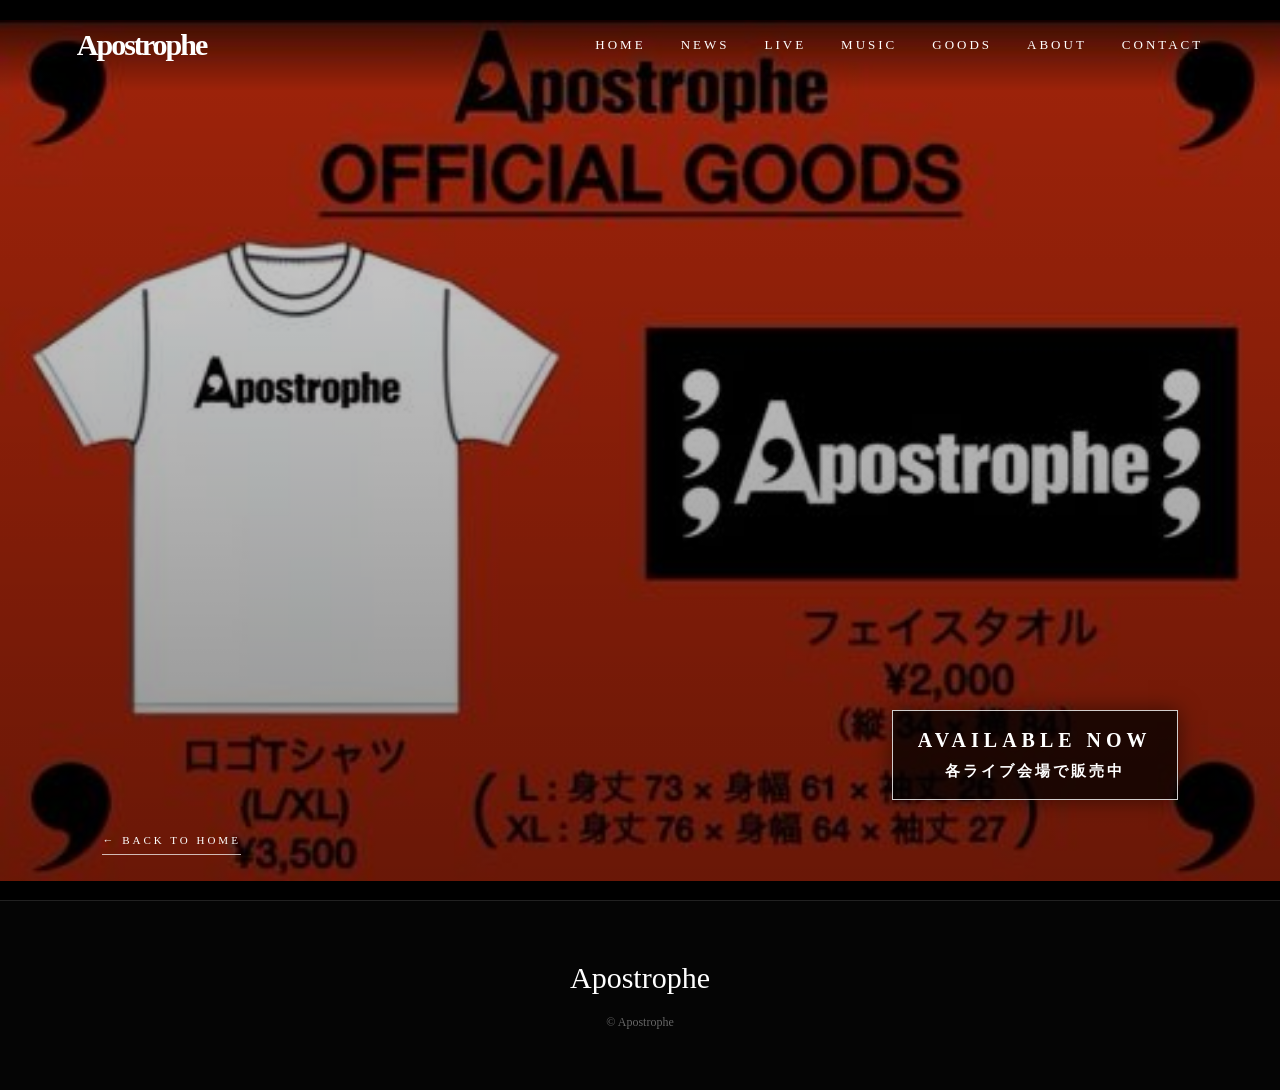
==== goods.html @ 0cac67a4 "サイト作成ver1" ====
<!DOCTYPE html>
<html lang="ja">

<head>

    <meta charset="UTF-8">

    <meta name="viewport"
        content="width=device-width, initial-scale=1.0">

    <title>GOODS | Apostrophe</title>

    <link rel="stylesheet" href="css/style.css">

</head>


<body class="goods-page-body">


    <header class="header">

        <div class="logo">

            <a href="index.html">
                Apostrophe
            </a>

        </div>


        <nav class="navigation">

            <a href="index.html#home">HOME</a>

            <a href="index.html#news">NEWS</a>

            <a href="index.html#live">LIVE</a>

            <a href="index.html#music">MUSIC</a>

            <a href="goods.html">GOODS</a>

            <a href="index.html#about">ABOUT</a>

            <a href="index.html#contact">CONTACT</a>

        </nav>


        <button class="menu-button">
            MENU
        </button>

    </header>


    <main>

        <section class="goods-hero">

            <div class="goods-overlay"></div>


            <div class="goods-message">

                <p class="goods-status">
                    AVAILABLE NOW
                </p>

                <p class="goods-sales">
                    各ライブ会場で販売中
                </p>

            </div>


            <a href="index.html"
               class="goods-back">

                ← BACK TO HOME

            </a>

        </section>

    </main>


    <footer>

        <div class="footer-logo">
            Apostrophe
        </div>

        <p>
            © Apostrophe
        </p>

    </footer>


</body>

</html>
---- css/style.css ----
/* ====================
   RESET
===================== */

* {
    margin: 0;
    padding: 0;
    box-sizing: border-box;
}


html {
    scroll-behavior: smooth;
}


body {
    background: #080808;
    color: #ffffff;
    font-family: "Times New Roman",
                 "Yu Mincho",
                 serif;
}


a {
    color: inherit;
    text-decoration: none;
}



/* ====================
   HEADER
===================== */

.header {

    position: fixed;

    top: 0;
    left: 0;

    width: 100%;

    height: 90px;

    display: flex;

    align-items: center;

    justify-content: space-between;

    padding: 0 6%;

    z-index: 100;

    background:
        linear-gradient(
            to bottom,
            rgba(0,0,0,0.8),
            transparent
        );

}


.logo {

    font-size: 30px;

    font-weight: bold;

    letter-spacing: -2px;

}


.navigation {

    display: flex;

    gap: 35px;

}


.navigation a {

    font-size: 13px;

    letter-spacing: 3px;

    transition: 0.3s;

}


.navigation a:hover {

    opacity: 0.5;

}


.menu-button {

    display: none;

    background: none;

    border: none;

    color: white;

    letter-spacing: 2px;

}



/* ====================
   HERO
===================== */

.hero {

    position: relative;

    height: 100vh;

    min-height: 700px;

    display: flex;

    align-items: center;

    justify-content: center;

    text-align: center;

    background-image:
        url("../images/hero.jpg");

    background-size: 90% auto;

    background-repeat: no-repeat;

    background-position: center;

    background-color: #080808;

}


.hero-overlay {

    position: absolute;

    inset: 0;

    background:
        linear-gradient(
            rgba(0,0,0,0.22),
            rgba(0,0,0,0.48)
        );

}


.hero-content {

    position: relative;

    z-index: 2;

}


.hero-subtitle {

    font-size: 18px;

    letter-spacing: 8px;

    font-weight: bold;

    margin-bottom: 40px;

    text-shadow:
        0 2px 10px rgba(0,0,0,0.8);

    transform: translateY(50px);

}


.hero h1 {

    font-size: clamp(70px, 12vw, 180px);

    font-weight: normal;

    letter-spacing: -7px;

    line-height: 1;

    text-shadow:
        0 0 20px rgba(255,255,255,0.4);

}


.hero-tagline {

    margin-top: 30px;

    font-size: 13px;

    letter-spacing: 7px;

}


.hero-button {

    display: inline-block;

    margin-top: 45px;

    padding: 15px 45px;

    border: 1px solid rgba(255,255,255,0.7);

    font-size: 12px;

    letter-spacing: 4px;

    transition: 0.4s;

}


.hero-button:hover {

    background: white;

    color: black;

}


.scroll {

    position: absolute;

    bottom: 35px;

    left: 50%;

    transform: translateX(-50%);

    font-size: 10px;

    letter-spacing: 5px;

}


.scroll span {

    display: block;

    margin-top: 10px;

    font-size: 20px;

}



/* ====================
   SECTION
===================== */

.section {

    padding: 130px 8%;

    background: #0b0b0b;

}


.dark-section {

    background: #050505;

}


.section-title {

    display: flex;

    align-items: center;

    gap: 25px;

    margin-bottom: 70px;

    border-bottom: 1px solid #333;

    padding-bottom: 20px;

}


.section-title span {

    font-size: 12px;

    color: #888;

    letter-spacing: 3px;

}


.section-title h2 {

    font-size: 30px;

    font-weight: normal;

    letter-spacing: 7px;

}



/* ====================
   NEWS
===================== */

.news-list {

    max-width: 1000px;

}


.news-item {

    display: grid;

    grid-template-columns: 150px 1fr;

    padding: 25px 0;

    border-bottom: 1px solid #292929;

}


.news-item time {

    color: #999;

    font-size: 13px;

}


.news-item p {

    font-size: 15px;

}



/* ====================
   MUSIC
===================== */

.coming-soon {

    min-height: 300px;

    display: flex;

    flex-direction: column;

    justify-content: center;

    align-items: center;

    border: 1px solid #333;

}


.coming-title {

    font-size: 50px;

    letter-spacing: 12px;

}


.coming-soon p:last-child {

    margin-top: 20px;

    color: #888;

    letter-spacing: 4px;

}



/* ====================
   GOODS
===================== */

.goods-content {

    display: flex;

    justify-content: space-between;

    align-items: center;

    max-width: 1000px;

}


.goods-title {

    font-size: 35px;

    letter-spacing: 5px;

    line-height: 1.5;

}


.goods-content p:not(.goods-title) {

    margin-top: 25px;

    color: #888;

}


.line-button {

    border-bottom: 1px solid white;

    padding-bottom: 10px;

    letter-spacing: 3px;

}



/* ====================
   LIVE
===================== */

.live-message {

    text-align: center;

    padding: 100px 0;

}


.live-message p {

    letter-spacing: 5px;

    color: #888;

}


.live-message h3 {

    margin-top: 25px;

    font-size: 50px;

    letter-spacing: 10px;

    font-weight: normal;

}



/* ====================
   ABOUT
===================== */

.about-text {

    max-width: 700px;

}


.about-text h3 {

    font-size: 60px;

    font-weight: normal;

}


.about-text p {

    margin-top: 30px;

    line-height: 2;

    color: #aaa;

}



/* ====================
   FOLLOW
===================== */

.official-social {

    margin-bottom: 80px;

}


.official-social > p,
.member-instagram > p {

    letter-spacing: 5px;

    margin-bottom: 25px;

    color: #999;

}


.social-button {

    display: inline-block;

    border: 1px solid #555;

    padding: 18px 50px;

    letter-spacing: 3px;

    transition: 0.3s;

}


.social-button:hover {

    background: white;

    color: black;

}


.members {

    display: grid;

    grid-template-columns:
        repeat(3, 1fr);

    gap: 20px;

}


.members a {

    padding: 40px 30px;

    border: 1px solid #333;

    font-size: 20px;

    transition: 0.3s;

}


.members a:hover {

    border-color: white;

}


.members span {

    display: block;

    margin-top: 15px;

    font-size: 12px;

    color: #888;

    letter-spacing: 2px;

}



/* ====================
   CONTACT
===================== */

.contact-content {

    display: flex;

    justify-content: space-between;

    max-width: 900px;

}


.contact-content p {

    color: #888;

    letter-spacing: 3px;

}


.contact-content a {

    border-bottom: 1px solid white;

    padding-bottom: 10px;

    letter-spacing: 3px;

}



/* ====================
   FOOTER
===================== */

footer {

    padding: 60px 8%;

    text-align: center;

    border-top: 1px solid #222;

    background: #050505;

}


.footer-logo {

    font-size: 30px;

    margin-bottom: 20px;

}


footer p {

    color: #666;

    font-size: 12px;

}



/* ====================
   MOBILE
===================== */

@media (max-width: 768px) {


    .header {

        height: 70px;

        padding: 0 6%;

    }


    .logo {

        font-size: 24px;

    }


    .navigation {

        display: none;

    }


    .menu-button {

        display: block;

    }


    .hero {

        min-height: 650px;

    }


    .hero h1 {

        font-size: 70px;

        letter-spacing: -4px;

    }


    .hero-subtitle {

        font-size: 9px;

        letter-spacing: 4px;

    }


    .hero-tagline {

        font-size: 9px;

        letter-spacing: 4px;

    }


    .section {

        padding: 90px 7%;

    }


    .section-title h2 {

        font-size: 23px;

    }


    .news-item {

        grid-template-columns: 1fr;

        gap: 10px;

    }


    .coming-title {

        font-size: 27px;

        letter-spacing: 6px;

    }


    .goods-content {

        display: block;

    }


    .line-button {

        display: inline-block;

        margin-top: 40px;

    }


    .live-message h3 {

        font-size: 30px;

    }


    .members {

        grid-template-columns: 1fr;

    }


    .contact-content {

        display: block;

    }


    .contact-content a {

        display: inline-block;

        margin-top: 30px;

    }

}


/* ====================
   GOODS HERO PAGE
===================== */

.goods-page-body {

    background: #000;

}


/* GOODS背景 */

.goods-hero {

    position: relative;

    width: 100%;

    min-height: 100vh;

    background-image:
        url("../images/goods.jpg");

    /* 画像全体を表示 */
    background-size: contain;

    background-repeat: no-repeat;

    background-position: center;

    background-color: #000;

    display: flex;

    align-items: flex-end;

    justify-content: flex-end;

    padding: 0 8% 100px;

}


/* 写真を少し暗くする */

.goods-overlay {

    position: absolute;

    inset: 0;

    background:
        linear-gradient(
            to bottom,
            rgba(0,0,0,0.15),
            rgba(0,0,0,0.45)
        );

}


/* 販売中メッセージ */

.goods-message {

    position: relative;

    z-index: 2;

    text-align: center;

    padding: 18px 25px;

    background: rgba(0, 0, 0, 0.75);

    border: 1px solid rgba(255, 255, 255, 0.8);

    box-shadow:
        0 0 20px rgba(0, 0, 0, 0.5);

}


.goods-status {

    font-size: 20px;

    font-weight: bold;

    letter-spacing: 5px;

}


.goods-sales {

    margin-top: 10px;

    font-size: 15px;

    font-weight: bold;

    letter-spacing: 3px;

}


/* HOMEへ戻る */

.goods-back {

    position: absolute;

    left: 8%;

    bottom: 45px;

    z-index: 2;

    font-size: 11px;

    letter-spacing: 3px;

    border-bottom: 1px solid rgba(255,255,255,0.7);

    padding-bottom: 8px;

}



/* ====================
   GOODS MOBILE
===================== */

@media (max-width: 768px) {

    .goods-hero {

        min-height: 100vh;

        padding: 0 7% 90px;

        background-size: contain;

        background-position: center center;

    }


    .goods-message {

        padding: 14px 18px;

    }


    .goods-status {

        font-size: 13px;

        letter-spacing: 3px;

    }


    .goods-sales {

        font-size: 12px;

        letter-spacing: 2px;

    }


    .goods-back {

        left: 7%;

        bottom: 35px;

        font-size: 9px;

    }

}
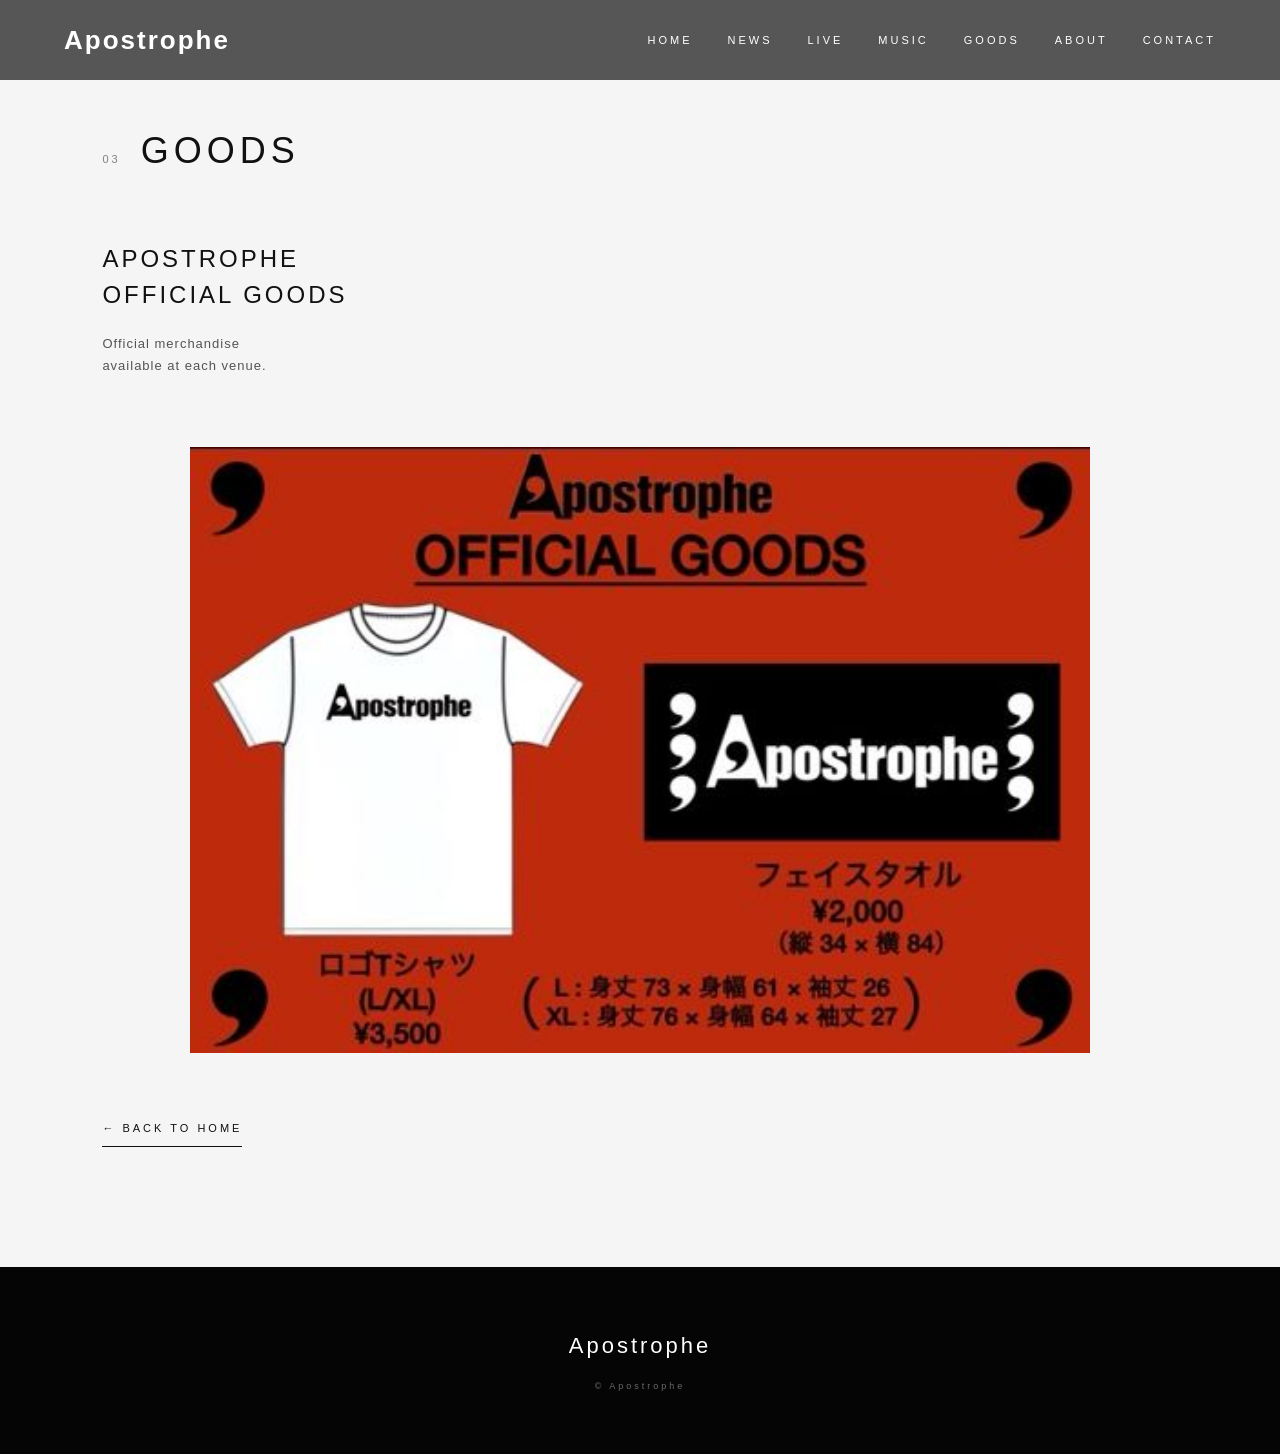
==== commit 70bd07c7: "スマホ要修正②" ====
--- a/goods.html
+++ b/goods.html
@@ -2,30 +2,28 @@
 <html lang="ja">
 
 <head>
-
     <meta charset="UTF-8">
 
-    <meta name="viewport"
-        content="width=device-width, initial-scale=1.0">
+    <meta name="viewport" content="width=device-width, initial-scale=1.0">
 
-    <title>GOODS | Apostrophe</title>
+    <title>Goods | Apostrophe Official Website</title>
+
+    <meta name="description" content="Apostrophe Official Goods">
 
     <link rel="stylesheet" href="css/style.css">
-
 </head>
 
 
-<body class="goods-page-body">
+<body>
 
+    <!-- ====================
+         HEADER
+    ===================== -->
 
     <header class="header">
 
         <div class="logo">
-
-            <a href="index.html">
-                Apostrophe
-            </a>
-
+            <a href="index.html">Apostrophe</a>
         </div>
 
 
@@ -48,44 +46,84 @@
         </nav>
 
 
-        <button class="menu-button">
+        <!-- スマホ用メニュー -->
+
+        <button class="menu-button" type="button">
             MENU
         </button>
 
     </header>
 
 
+
+    <!-- ====================
+         GOODS
+    ===================== -->
+
     <main>
 
-        <section class="goods-hero">
+        <section class="section goods-page">
 
-            <div class="goods-overlay"></div>
+            <div class="section-title">
 
+                <span>03</span>
 
-            <div class="goods-message">
-
-                <p class="goods-status">
-                    AVAILABLE NOW
-                </p>
-
-                <p class="goods-sales">
-                    各ライブ会場で販売中
-                </p>
+                <h1>GOODS</h1>
 
             </div>
 
 
-            <a href="index.html"
-               class="goods-back">
+            <div class="goods-content">
 
-                ← BACK TO HOME
+                <div>
 
-            </a>
+                    <p class="goods-title">
+                        APOSTROPHE<br>
+                        OFFICIAL GOODS
+                    </p>
+
+                    <p>
+                        Official merchandise<br>
+                        available at each venue.
+                    </p>
+
+                </div>
+
+            </div>
+
+
+            <!-- ====================
+                 GOODS IMAGE
+            ===================== -->
+
+            <div class="goods-image">
+
+                <img src="images/goods.jpg" alt="Apostrophe Official Goods">
+
+            </div>
+
+
+            <!-- ====================
+                 BACK
+            ===================== -->
+
+            <div class="goods-back">
+
+                <a href="index.html" class="line-button">
+                    ← BACK TO HOME
+                </a>
+
+            </div>
 
         </section>
 
     </main>
 
+
+
+    <!-- ====================
+         FOOTER
+    ===================== -->
 
     <footer>
 
@@ -100,6 +138,13 @@
     </footer>
 
 
+
+    <!-- ====================
+         JAVASCRIPT
+    ===================== -->
+
+    <script src="js/script.js"></script>
+
 </body>
 
 </html>
--- a/css/style.css
+++ b/css/style.css
@@ -1,6 +1,6 @@
 /* ====================
    RESET
-===================== */
+==================== */
 
 * {
     margin: 0;
@@ -17,9 +17,13 @@
 body {
     background: #080808;
     color: #ffffff;
-    font-family: "Times New Roman",
-                 "Yu Mincho",
-                 serif;
+
+    font-family:
+        Arial,
+        Helvetica,
+        sans-serif;
+
+    line-height: 1.7;
 }
 
 
@@ -29,551 +33,585 @@
 }
 
 
-
 /* ====================
    HEADER
-===================== */
+==================== */
 
 .header {
-
     position: fixed;
 
     top: 0;
     left: 0;
 
     width: 100%;
-
-    height: 90px;
+    height: 80px;
+
+    padding: 0 5%;
 
     display: flex;
-
     align-items: center;
-
     justify-content: space-between;
 
-    padding: 0 6%;
-
-    z-index: 100;
+    background: rgba(0, 0, 0, 0.65);
+
+    z-index: 1000;
+}
+
+
+/* LOGO */
+
+.logo {
+    font-size: 26px;
+
+    font-weight: bold;
+
+    letter-spacing: 2px;
+}
+
+
+.logo a {
+    display: block;
+}
+
+
+/* NAVIGATION */
+
+.navigation {
+    display: flex;
+
+    align-items: center;
+
+    gap: 35px;
+}
+
+
+.navigation a {
+    font-size: 11px;
+
+    letter-spacing: 3px;
+
+    transition: opacity 0.3s ease;
+}
+
+
+.navigation a:hover {
+    opacity: 0.5;
+}
+
+
+/* MENU BUTTON */
+
+.menu-button {
+    display: none;
+
+    background: none;
+
+    border: none;
+
+    color: white;
+
+    font-size: 12px;
+
+    letter-spacing: 3px;
+
+    cursor: pointer;
+}
+
+
+
+/* ====================
+   HERO
+==================== */
+
+.hero {
+
+    position: relative;
+
+    min-height: 100vh;
+
+    display: flex;
+
+    align-items: center;
+
+    justify-content: center;
+
+    text-align: center;
+
+    background-image: url("../images/hero.jpg");
+
+    background-size: 90% auto;
+
+    background-repeat: no-repeat;
+
+    background-position: center;
+
+    background-color: #080808;
+}
+
+
+/* HERO OVERLAY */
+
+.hero-overlay {
+
+    position: absolute;
+
+    inset: 0;
 
     background:
         linear-gradient(
-            to bottom,
-            rgba(0,0,0,0.8),
-            transparent
+            rgba(0, 0, 0, 0.22),
+            rgba(0, 0, 0, 0.48)
         );
-
-}
-
-
-.logo {
+}
+
+
+/* HERO CONTENT */
+
+.hero-content {
+
+    position: relative;
+
+    z-index: 2;
+
+    margin-top: 50px;
+}
+
+
+.hero-subtitle {
+
+    font-size: 18px;
+
+    font-weight: bold;
+
+    letter-spacing: 5px;
+
+    text-shadow:
+        0 2px 8px rgba(0, 0, 0, 0.8);
+
+    margin-bottom: 35px;
+}
+
+
+/* HERO BUTTON */
+
+.hero-button {
+
+    display: inline-block;
+
+    padding: 14px 38px;
+
+    border: 1px solid rgba(255, 255, 255, 0.8);
+
+    font-size: 11px;
+
+    letter-spacing: 4px;
+
+    transition:
+        background 0.3s ease,
+        color 0.3s ease;
+}
+
+
+.hero-button:hover {
+
+    background: white;
+
+    color: black;
+}
+
+
+/* SCROLL */
+
+.scroll {
+
+    position: absolute;
+
+    bottom: 30px;
+
+    left: 50%;
+
+    transform: translateX(-50%);
+
+    z-index: 2;
+
+    font-size: 9px;
+
+    letter-spacing: 4px;
+
+    opacity: 0.7;
+}
+
+
+.scroll span {
+
+    display: block;
+
+    margin-top: 5px;
+
+    font-size: 14px;
+}
+
+
+
+/* ====================
+   SECTION
+==================== */
+
+.section {
+
+    padding: 120px 8%;
+
+    background: #f5f5f5;
+
+    color: #111;
+}
+
+
+.dark-section {
+
+    background: #0d0d0d;
+
+    color: #ffffff;
+}
+
+
+
+/* ====================
+   SECTION TITLE
+==================== */
+
+.section-title {
+
+    display: flex;
+
+    align-items: baseline;
+
+    gap: 20px;
+
+    margin-bottom: 60px;
+}
+
+
+.section-title span {
+
+    font-size: 11px;
+
+    letter-spacing: 3px;
+
+    opacity: 0.5;
+}
+
+
+.section-title h2,
+.section-title h1 {
+
+    font-size: 36px;
+
+    font-weight: normal;
+
+    letter-spacing: 5px;
+}
+
+
+
+/* ====================
+   NEWS
+==================== */
+
+.news-list {
+
+    max-width: 900px;
+}
+
+
+.news-item {
+
+    display: flex;
+
+    gap: 40px;
+
+    padding: 25px 0;
+
+    border-bottom: 1px solid #ccc;
+}
+
+
+.dark-section .news-item {
+
+    border-color: #333;
+}
+
+
+.news-item time {
+
+    min-width: 100px;
+
+    font-size: 11px;
+
+    letter-spacing: 2px;
+
+    opacity: 0.6;
+}
+
+
+.news-item p {
+
+    font-size: 14px;
+
+    letter-spacing: 1px;
+}
+
+
+.news-item a {
+
+    transition: opacity 0.3s ease;
+}
+
+
+.news-item a:hover {
+
+    opacity: 0.5;
+}
+
+
+
+/* ====================
+   MUSIC
+==================== */
+
+.coming-soon {
+
+    text-align: center;
+
+    padding: 80px 0;
+}
+
+
+.coming-title {
+
+    font-size: 28px;
+
+    letter-spacing: 6px;
+
+    margin-bottom: 15px;
+}
+
+
+.coming-soon p:last-child {
+
+    font-size: 11px;
+
+    letter-spacing: 3px;
+
+    opacity: 0.5;
+}
+
+
+
+/* ====================
+   GOODS
+==================== */
+
+.goods-content {
+
+    max-width: 900px;
+
+    display: flex;
+
+    align-items: center;
+
+    justify-content: space-between;
+
+    gap: 40px;
+}
+
+
+.goods-title {
+
+    font-size: 24px;
+
+    letter-spacing: 3px;
+
+    line-height: 1.5;
+
+    margin-bottom: 20px;
+}
+
+
+.goods-content p:not(.goods-title) {
+
+    font-size: 13px;
+
+    letter-spacing: 1px;
+
+    opacity: 0.7;
+}
+
+
+/* GOODS IMAGE */
+
+.goods-image {
+
+    max-width: 900px;
+
+    margin: 70px auto 0;
+}
+
+
+.goods-image img {
+
+    display: block;
+
+    width: 100%;
+
+    height: auto;
+}
+
+
+/* BACK BUTTON */
+
+.goods-back {
+
+    margin-top: 60px;
+}
+
+
+
+/* ====================
+   LINE BUTTON
+==================== */
+
+.line-button {
+
+    display: inline-block;
+
+    padding-bottom: 8px;
+
+    border-bottom: 1px solid currentColor;
+
+    font-size: 11px;
+
+    letter-spacing: 3px;
+
+    transition: opacity 0.3s ease;
+}
+
+
+.line-button:hover {
+
+    opacity: 0.5;
+}
+
+
+
+/* ====================
+   LIVE
+==================== */
+
+.live-message {
+
+    text-align: center;
+
+    padding: 80px 0;
+}
+
+
+.live-message p {
+
+    font-size: 11px;
+
+    letter-spacing: 4px;
+
+    opacity: 0.5;
+
+    margin-bottom: 20px;
+}
+
+
+.live-message h3 {
 
     font-size: 30px;
 
-    font-weight: bold;
-
-    letter-spacing: -2px;
-
-}
-
-
-.navigation {
-
-    display: flex;
-
-    gap: 35px;
-
-}
-
-
-.navigation a {
-
-    font-size: 13px;
+    font-weight: normal;
+
+    letter-spacing: 6px;
+}
+
+
+
+/* ====================
+   ABOUT
+==================== */
+
+.about-text {
+
+    max-width: 800px;
+}
+
+
+.about-text h3 {
+
+    font-size: 30px;
+
+    font-weight: normal;
 
     letter-spacing: 3px;
 
-    transition: 0.3s;
-
-}
-
-
-.navigation a:hover {
-
-    opacity: 0.5;
-
-}
-
-
-.menu-button {
-
-    display: none;
-
-    background: none;
-
-    border: none;
-
-    color: white;
-
-    letter-spacing: 2px;
-
-}
-
-
-
-/* ====================
-   HERO
-===================== */
-
-.hero {
-
-    position: relative;
-
-    height: 100vh;
-
-    min-height: 700px;
-
-    display: flex;
-
-    align-items: center;
-
-    justify-content: center;
-
-    text-align: center;
-
-    background-image:
-        url("../images/hero.jpg");
-
-    background-size: 90% auto;
-
-    background-repeat: no-repeat;
-
-    background-position: center;
-
-    background-color: #080808;
-
-}
-
-
-.hero-overlay {
-
-    position: absolute;
-
-    inset: 0;
-
-    background:
-        linear-gradient(
-            rgba(0,0,0,0.22),
-            rgba(0,0,0,0.48)
-        );
-
-}
-
-
-.hero-content {
-
-    position: relative;
-
-    z-index: 2;
-
-}
-
-
-.hero-subtitle {
-
-    font-size: 18px;
-
-    letter-spacing: 8px;
-
-    font-weight: bold;
-
-    margin-bottom: 40px;
-
-    text-shadow:
-        0 2px 10px rgba(0,0,0,0.8);
-
-    transform: translateY(50px);
-
-}
-
-
-.hero h1 {
-
-    font-size: clamp(70px, 12vw, 180px);
-
-    font-weight: normal;
-
-    letter-spacing: -7px;
-
-    line-height: 1;
-
-    text-shadow:
-        0 0 20px rgba(255,255,255,0.4);
-
-}
-
-
-.hero-tagline {
-
-    margin-top: 30px;
-
-    font-size: 13px;
-
-    letter-spacing: 7px;
-
-}
-
-
-.hero-button {
-
-    display: inline-block;
-
-    margin-top: 45px;
-
-    padding: 15px 45px;
-
-    border: 1px solid rgba(255,255,255,0.7);
-
-    font-size: 12px;
-
-    letter-spacing: 4px;
-
-    transition: 0.4s;
-
-}
-
-
-.hero-button:hover {
-
-    background: white;
-
-    color: black;
-
-}
-
-
-.scroll {
-
-    position: absolute;
-
-    bottom: 35px;
-
-    left: 50%;
-
-    transform: translateX(-50%);
-
-    font-size: 10px;
-
-    letter-spacing: 5px;
-
-}
-
-
-.scroll span {
-
-    display: block;
-
-    margin-top: 10px;
-
-    font-size: 20px;
-
-}
-
-
-
-/* ====================
-   SECTION
-===================== */
-
-.section {
-
-    padding: 130px 8%;
-
-    background: #0b0b0b;
-
-}
-
-
-.dark-section {
-
-    background: #050505;
-
-}
-
-
-.section-title {
-
-    display: flex;
-
-    align-items: center;
-
-    gap: 25px;
+    margin-bottom: 30px;
+}
+
+
+.about-text p {
+
+    font-size: 14px;
+
+    letter-spacing: 1px;
+
+    line-height: 2.2;
+}
+
+
+
+/* ====================
+   FOLLOW
+==================== */
+
+.official-social {
 
     margin-bottom: 70px;
-
-    border-bottom: 1px solid #333;
-
-    padding-bottom: 20px;
-
-}
-
-
-.section-title span {
-
-    font-size: 12px;
-
-    color: #888;
-
-    letter-spacing: 3px;
-
-}
-
-
-.section-title h2 {
-
-    font-size: 30px;
-
-    font-weight: normal;
-
-    letter-spacing: 7px;
-
-}
-
-
-
-/* ====================
-   NEWS
-===================== */
-
-.news-list {
-
-    max-width: 1000px;
-
-}
-
-
-.news-item {
-
-    display: grid;
-
-    grid-template-columns: 150px 1fr;
-
-    padding: 25px 0;
-
-    border-bottom: 1px solid #292929;
-
-}
-
-
-.news-item time {
-
-    color: #999;
-
-    font-size: 13px;
-
-}
-
-
-.news-item p {
-
-    font-size: 15px;
-
-}
-
-
-
-/* ====================
-   MUSIC
-===================== */
-
-.coming-soon {
-
-    min-height: 300px;
-
-    display: flex;
-
-    flex-direction: column;
-
-    justify-content: center;
-
-    align-items: center;
-
-    border: 1px solid #333;
-
-}
-
-
-.coming-title {
-
-    font-size: 50px;
-
-    letter-spacing: 12px;
-
-}
-
-
-.coming-soon p:last-child {
-
-    margin-top: 20px;
-
-    color: #888;
-
-    letter-spacing: 4px;
-
-}
-
-
-
-/* ====================
-   GOODS
-===================== */
-
-.goods-content {
-
-    display: flex;
-
-    justify-content: space-between;
-
-    align-items: center;
-
-    max-width: 1000px;
-
-}
-
-
-.goods-title {
-
-    font-size: 35px;
-
-    letter-spacing: 5px;
-
-    line-height: 1.5;
-
-}
-
-
-.goods-content p:not(.goods-title) {
-
-    margin-top: 25px;
-
-    color: #888;
-
-}
-
-
-.line-button {
-
-    border-bottom: 1px solid white;
-
-    padding-bottom: 10px;
-
-    letter-spacing: 3px;
-
-}
-
-
-
-/* ====================
-   LIVE
-===================== */
-
-.live-message {
-
-    text-align: center;
-
-    padding: 100px 0;
-
-}
-
-
-.live-message p {
-
-    letter-spacing: 5px;
-
-    color: #888;
-
-}
-
-
-.live-message h3 {
-
-    margin-top: 25px;
-
-    font-size: 50px;
-
-    letter-spacing: 10px;
-
-    font-weight: normal;
-
-}
-
-
-
-/* ====================
-   ABOUT
-===================== */
-
-.about-text {
-
-    max-width: 700px;
-
-}
-
-
-.about-text h3 {
-
-    font-size: 60px;
-
-    font-weight: normal;
-
-}
-
-
-.about-text p {
-
-    margin-top: 30px;
-
-    line-height: 2;
-
-    color: #aaa;
-
-}
-
-
-
-/* ====================
-   FOLLOW
-===================== */
-
-.official-social {
-
-    margin-bottom: 80px;
-
 }
 
 
 .official-social > p,
 .member-instagram > p {
 
-    letter-spacing: 5px;
+    font-size: 11px;
+
+    letter-spacing: 4px;
+
+    opacity: 0.5;
 
     margin-bottom: 25px;
-
-    color: #999;
-
-}
-
+}
+
+
+/* SOCIAL BUTTON */
 
 .social-button {
 
     display: inline-block;
 
+    padding: 15px 30px;
+
     border: 1px solid #555;
 
-    padding: 18px 50px;
+    font-size: 11px;
 
     letter-spacing: 3px;
 
-    transition: 0.3s;
-
+    transition:
+        background 0.3s ease,
+        color 0.3s ease;
 }
 
 
@@ -582,465 +620,497 @@
     background: white;
 
     color: black;
-
-}
-
+}
+
+
+
+/* ====================
+   MEMBERS
+==================== */
 
 .members {
 
-    display: grid;
-
-    grid-template-columns:
-        repeat(3, 1fr);
+    display: flex;
+
+    flex-direction: column;
 
     gap: 20px;
 
+    max-width: 600px;
 }
 
 
 .members a {
 
-    padding: 40px 30px;
-
-    border: 1px solid #333;
-
-    font-size: 20px;
-
-    transition: 0.3s;
-
+    display: flex;
+
+    justify-content: space-between;
+
+    align-items: center;
+
+    padding: 18px 0;
+
+    border-bottom: 1px solid #333;
+
+    font-size: 11px;
+
+    letter-spacing: 2px;
+
+    transition: opacity 0.3s ease;
 }
 
 
 .members a:hover {
 
-    border-color: white;
-
+    opacity: 0.5;
 }
 
 
 .members span {
 
-    display: block;
-
-    margin-top: 15px;
-
-    font-size: 12px;
-
-    color: #888;
+    font-size: 10px;
 
     letter-spacing: 2px;
 
+    opacity: 0.5;
 }
 
 
 
 /* ====================
    CONTACT
-===================== */
-
-.contact-content {
-
-    display: flex;
-
-    justify-content: space-between;
-
-    max-width: 900px;
-
-}
-
+==================== */
 
 .contact-content p {
 
-    color: #888;
+    font-size: 11px;
+
+    letter-spacing: 4px;
+
+    opacity: 0.5;
+
+    margin-bottom: 25px;
+}
+
+
+.contact-content a {
+
+    font-size: 14px;
 
     letter-spacing: 3px;
 
-}
-
-
-.contact-content a {
-
-    border-bottom: 1px solid white;
-
-    padding-bottom: 10px;
+    border-bottom: 1px solid currentColor;
+
+    padding-bottom: 8px;
+}
+
+
+
+/* ====================
+   FOOTER
+==================== */
+
+footer {
+
+    padding: 60px 8%;
+
+    background: #050505;
+
+    color: white;
+
+    text-align: center;
+}
+
+
+.footer-logo {
+
+    font-size: 22px;
 
     letter-spacing: 3px;
 
-}
-
-
-
-/* ====================
-   FOOTER
-===================== */
-
-footer {
-
-    padding: 60px 8%;
-
-    text-align: center;
-
-    border-top: 1px solid #222;
-
-    background: #050505;
-
-}
-
-
-.footer-logo {
-
-    font-size: 30px;
-
-    margin-bottom: 20px;
-
+    margin-bottom: 15px;
 }
 
 
 footer p {
 
-    color: #666;
-
-    font-size: 12px;
-
-}
-
-
-
-/* ====================
+    font-size: 9px;
+
+    letter-spacing: 3px;
+
+    opacity: 0.4;
+}
+
+
+
+/* ==================================================
    MOBILE
-===================== */
+================================================== */
 
 @media (max-width: 768px) {
 
 
+    /* ====================
+       HEADER
+    ==================== */
+
     .header {
 
+        display: flex;
+
+        justify-content: flex-end;
+
         height: 70px;
 
         padding: 0 6%;
-
-    }
-
+    }
+
+
+    /* スマホではロゴを消す */
 
     .logo {
 
-        font-size: 24px;
-
-    }
-
+        display: none;
+    }
+
+
+    /* 通常のナビゲーションを非表示 */
 
     .navigation {
 
         display: none;
-
-    }
-
+    }
+
+
+    /* MENUを表示 */
 
     .menu-button {
 
         display: block;
 
-    }
-
+        background: none;
+
+        border: none;
+
+        color: white;
+
+        font-size: 12px;
+
+        letter-spacing: 3px;
+
+        cursor: pointer;
+    }
+
+
+
+    /* ====================
+       MOBILE MENU OPEN
+    ==================== */
+
+    .navigation.menu-open {
+
+        display: flex !important;
+
+        position: fixed;
+
+        top: 70px;
+
+        left: 0;
+
+        width: 100%;
+
+        flex-direction: column;
+
+        align-items: center;
+
+        gap: 0;
+
+        padding: 20px 0;
+
+        background: rgba(0, 0, 0, 0.96);
+
+        border-top: 1px solid #333;
+
+        z-index: 999;
+    }
+
+
+    .navigation.menu-open a {
+
+        display: block;
+
+        width: 100%;
+
+        padding: 18px 0;
+
+        text-align: center;
+
+        font-size: 12px;
+
+        letter-spacing: 4px;
+    }
+
+
+
+    /* ====================
+       HERO
+    ==================== */
 
     .hero {
 
         min-height: 650px;
 
-    }
-
-
-    .hero h1 {
-
-        font-size: 70px;
-
-        letter-spacing: -4px;
-
+        background-size: 105% auto;
+
+        background-position: center;
+    }
+
+
+    /* ====================
+       HERO CONTENT
+    ==================== */
+
+    .hero-content {
+
+        margin-top: 50px;
     }
 
 
     .hero-subtitle {
 
-        font-size: 9px;
+        font-size: 14px;
+
+        letter-spacing: 3px;
+
+        padding: 0 20px;
+    }
+
+
+    /* スマホではEXPLOREを消す */
+
+    .hero-button {
+
+        display: none;
+    }
+
+
+
+    /* ====================
+       SCROLL
+    ==================== */
+
+    .scroll {
+
+        bottom: 25px;
+
+        font-size: 8px;
+
+        letter-spacing: 3px;
+    }
+
+
+
+    /* ====================
+       SECTION
+    ==================== */
+
+    .section {
+
+        padding: 80px 6%;
+    }
+
+
+
+    /* ====================
+       SECTION TITLE
+    ==================== */
+
+    .section-title {
+
+        gap: 15px;
+
+        margin-bottom: 40px;
+    }
+
+
+    .section-title h2,
+    .section-title h1 {
+
+        font-size: 28px;
 
         letter-spacing: 4px;
-
-    }
-
-
-    .hero-tagline {
-
-        font-size: 9px;
+    }
+
+
+
+    /* ====================
+       NEWS
+    ==================== */
+
+    .news-item {
+
+        display: block;
+
+        padding: 20px 0;
+    }
+
+
+    .news-item time {
+
+        display: block;
+
+        margin-bottom: 8px;
+
+        font-size: 10px;
+    }
+
+
+    .news-item p {
+
+        font-size: 13px;
+    }
+
+
+
+    /* ====================
+       MUSIC
+    ==================== */
+
+    .coming-soon {
+
+        padding: 60px 0;
+    }
+
+
+    .coming-title {
+
+        font-size: 22px;
 
         letter-spacing: 4px;
-
-    }
-
-
-    .section {
-
-        padding: 90px 7%;
-
-    }
-
-
-    .section-title h2 {
-
-        font-size: 23px;
-
-    }
-
-
-    .news-item {
-
-        grid-template-columns: 1fr;
+    }
+
+
+
+    /* ====================
+       GOODS
+    ==================== */
+
+    .goods-content {
+
+        display: block;
+    }
+
+
+    .goods-title {
+
+        font-size: 20px;
+
+        letter-spacing: 2px;
+    }
+
+
+    .goods-image {
+
+        margin-top: 50px;
+    }
+
+
+
+    /* ====================
+       LIVE
+    ==================== */
+
+    .live-message {
+
+        padding: 60px 0;
+    }
+
+
+    .live-message h3 {
+
+        font-size: 22px;
+
+        letter-spacing: 4px;
+    }
+
+
+
+    /* ====================
+       ABOUT
+    ==================== */
+
+    .about-text h3 {
+
+        font-size: 25px;
+    }
+
+
+    .about-text p {
+
+        font-size: 13px;
+
+        line-height: 2;
+    }
+
+
+
+    /* ====================
+       FOLLOW
+    ==================== */
+
+    .official-social {
+
+        margin-bottom: 50px;
+    }
+
+
+    .members {
 
         gap: 10px;
-
-    }
-
-
-    .coming-title {
-
-        font-size: 27px;
-
-        letter-spacing: 6px;
-
-    }
-
-
-    .goods-content {
-
-        display: block;
-
-    }
-
-
-    .line-button {
-
-        display: inline-block;
-
-        margin-top: 40px;
-
-    }
-
-
-    .live-message h3 {
-
-        font-size: 30px;
-
-    }
-
-
-    .members {
-
-        grid-template-columns: 1fr;
-
-    }
-
-
-    .contact-content {
-
-        display: block;
-
-    }
-
+    }
+
+
+    .members a {
+
+        display: flex;
+
+        flex-direction: column;
+
+        align-items: flex-start;
+
+        gap: 5px;
+
+        padding: 18px 0;
+
+        font-size: 10px;
+    }
+
+
+
+    /* ====================
+       CONTACT
+    ==================== */
 
     .contact-content a {
 
-        display: inline-block;
-
-        margin-top: 30px;
-
-    }
-
-}
-
-
-/* ====================
-   GOODS HERO PAGE
-===================== */
-
-.goods-page-body {
-
-    background: #000;
-
-}
-
-
-/* GOODS背景 */
-
-.goods-hero {
-
-    position: relative;
-
-    width: 100%;
-
-    min-height: 100vh;
-
-    background-image:
-        url("../images/goods.jpg");
-
-    /* 画像全体を表示 */
-    background-size: contain;
-
-    background-repeat: no-repeat;
-
-    background-position: center;
-
-    background-color: #000;
-
-    display: flex;
-
-    align-items: flex-end;
-
-    justify-content: flex-end;
-
-    padding: 0 8% 100px;
-
-}
-
-
-/* 写真を少し暗くする */
-
-.goods-overlay {
-
-    position: absolute;
-
-    inset: 0;
-
-    background:
-        linear-gradient(
-            to bottom,
-            rgba(0,0,0,0.15),
-            rgba(0,0,0,0.45)
-        );
-
-}
-
-
-/* 販売中メッセージ */
-
-.goods-message {
-
-    position: relative;
-
-    z-index: 2;
-
-    text-align: center;
-
-    padding: 18px 25px;
-
-    background: rgba(0, 0, 0, 0.75);
-
-    border: 1px solid rgba(255, 255, 255, 0.8);
-
-    box-shadow:
-        0 0 20px rgba(0, 0, 0, 0.5);
-
-}
-
-
-.goods-status {
-
-    font-size: 20px;
-
-    font-weight: bold;
-
-    letter-spacing: 5px;
-
-}
-
-
-.goods-sales {
-
-    margin-top: 10px;
-
-    font-size: 15px;
-
-    font-weight: bold;
-
-    letter-spacing: 3px;
-
-}
-
-
-/* HOMEへ戻る */
-
-.goods-back {
-
-    position: absolute;
-
-    left: 8%;
-
-    bottom: 45px;
-
-    z-index: 2;
-
-    font-size: 11px;
-
-    letter-spacing: 3px;
-
-    border-bottom: 1px solid rgba(255,255,255,0.7);
-
-    padding-bottom: 8px;
-
-}
-
-
-
-/* ====================
-   GOODS MOBILE
-===================== */
-
-@media (max-width: 768px) {
-
-    .goods-hero {
-
-        min-height: 100vh;
-
-        padding: 0 7% 90px;
-
-        background-size: contain;
-
-        background-position: center center;
-
-    }
-
-
-    .goods-message {
-
-        padding: 14px 18px;
-
-    }
-
-
-    .goods-status {
-
-        font-size: 13px;
-
-        letter-spacing: 3px;
-
-    }
-
-
-    .goods-sales {
-
         font-size: 12px;
-
-        letter-spacing: 2px;
-
-    }
-
-
-    .goods-back {
-
-        left: 7%;
-
-        bottom: 35px;
-
-        font-size: 9px;
-
+    }
+
+
+
+    /* ====================
+       FOOTER
+    ==================== */
+
+    footer {
+
+        padding: 45px 6%;
+    }
+
+
+    .footer-logo {
+
+        font-size: 20px;
     }
 
 }
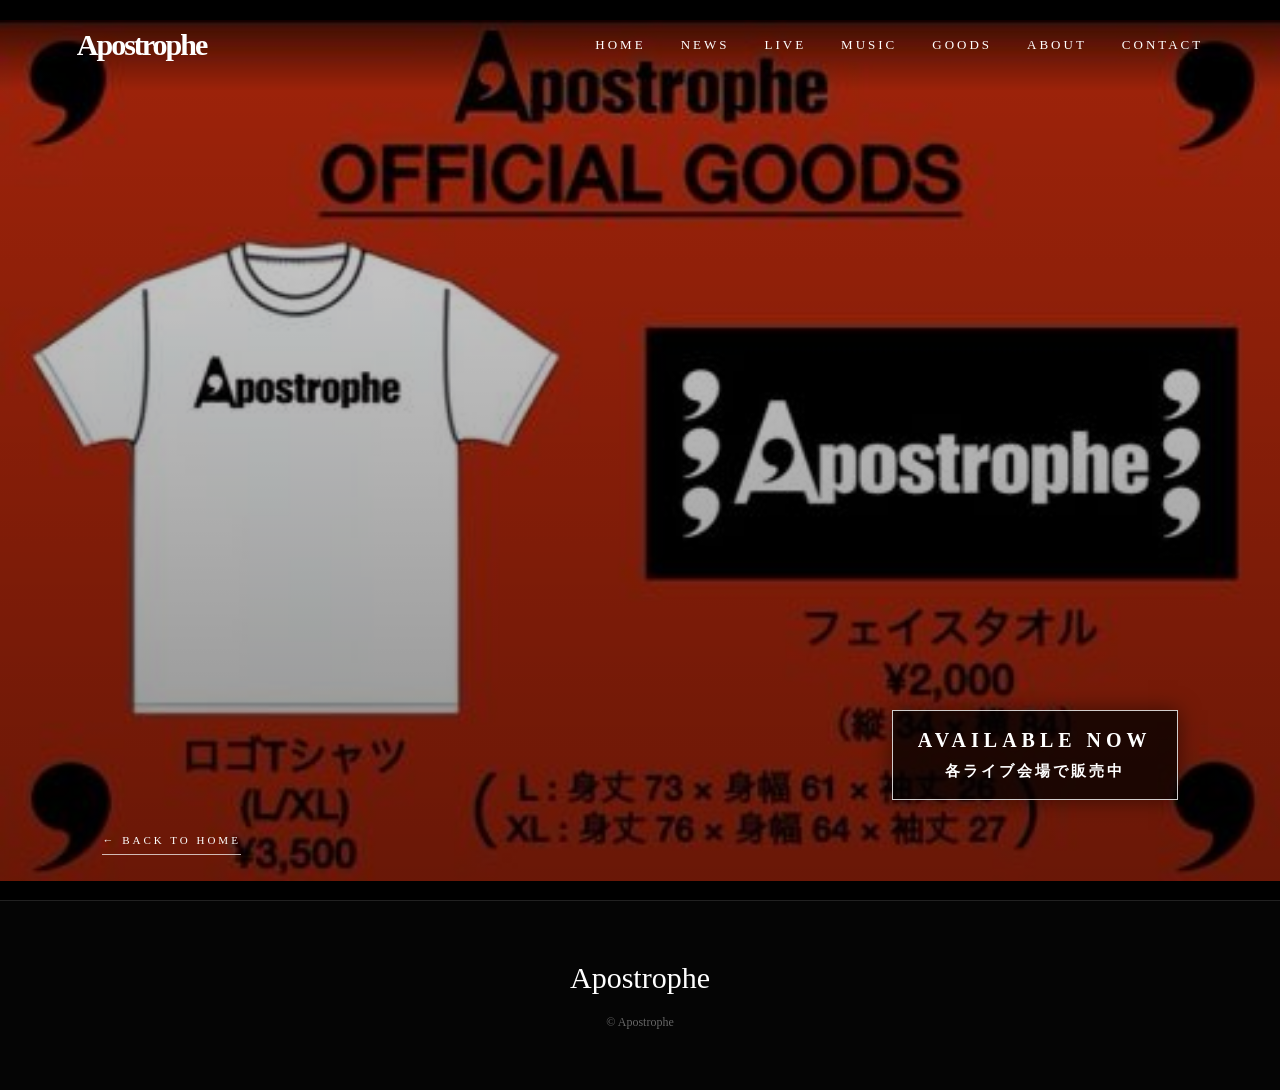
==== commit 4f161f9d: "スマホ修正①に戻し" ====
--- a/goods.html
+++ b/goods.html
@@ -1,150 +1,105 @@
-<!DOCTYPE html>
-<html lang="ja">
-
-<head>
-    <meta charset="UTF-8">
-
-    <meta name="viewport" content="width=device-width, initial-scale=1.0">
-
-    <title>Goods | Apostrophe Official Website</title>
-
-    <meta name="description" content="Apostrophe Official Goods">
-
-    <link rel="stylesheet" href="css/style.css">
-</head>
-
-
-<body>
-
-    <!-- ====================
-         HEADER
-    ===================== -->
-
-    <header class="header">
-
-        <div class="logo">
-            <a href="index.html">Apostrophe</a>
-        </div>
-
-
-        <nav class="navigation">
-
-            <a href="index.html#home">HOME</a>
-
-            <a href="index.html#news">NEWS</a>
-
-            <a href="index.html#live">LIVE</a>
-
-            <a href="index.html#music">MUSIC</a>
-
-            <a href="goods.html">GOODS</a>
-
-            <a href="index.html#about">ABOUT</a>
-
-            <a href="index.html#contact">CONTACT</a>
-
-        </nav>
-
-
-        <!-- スマホ用メニュー -->
-
-        <button class="menu-button" type="button">
-            MENU
-        </button>
-
-    </header>
-
-
-
-    <!-- ====================
-         GOODS
-    ===================== -->
-
-    <main>
-
-        <section class="section goods-page">
-
-            <div class="section-title">
-
-                <span>03</span>
-
-                <h1>GOODS</h1>
-
-            </div>
-
-
-            <div class="goods-content">
-
-                <div>
-
-                    <p class="goods-title">
-                        APOSTROPHE<br>
-                        OFFICIAL GOODS
-                    </p>
-
-                    <p>
-                        Official merchandise<br>
-                        available at each venue.
-                    </p>
-
-                </div>
-
-            </div>
-
-
-            <!-- ====================
-                 GOODS IMAGE
-            ===================== -->
-
-            <div class="goods-image">
-
-                <img src="images/goods.jpg" alt="Apostrophe Official Goods">
-
-            </div>
-
-
-            <!-- ====================
-                 BACK
-            ===================== -->
-
-            <div class="goods-back">
-
-                <a href="index.html" class="line-button">
-                    ← BACK TO HOME
-                </a>
-
-            </div>
-
-        </section>
-
-    </main>
-
-
-
-    <!-- ====================
-         FOOTER
-    ===================== -->
-
-    <footer>
-
-        <div class="footer-logo">
-            Apostrophe
-        </div>
-
-        <p>
-            © Apostrophe
-        </p>
-
-    </footer>
-
-
-
-    <!-- ====================
-         JAVASCRIPT
-    ===================== -->
-
-    <script src="js/script.js"></script>
-
-</body>
-
+<!DOCTYPE html>
+<html lang="ja">
+
+<head>
+
+    <meta charset="UTF-8">
+
+    <meta name="viewport"
+        content="width=device-width, initial-scale=1.0">
+
+    <title>GOODS | Apostrophe</title>
+
+    <link rel="stylesheet" href="css/style.css">
+
+</head>
+
+
+<body class="goods-page-body">
+
+
+    <header class="header">
+
+        <div class="logo">
+
+            <a href="index.html">
+                Apostrophe
+            </a>
+
+        </div>
+
+
+        <nav class="navigation">
+
+            <a href="index.html#home">HOME</a>
+
+            <a href="index.html#news">NEWS</a>
+
+            <a href="index.html#live">LIVE</a>
+
+            <a href="index.html#music">MUSIC</a>
+
+            <a href="goods.html">GOODS</a>
+
+            <a href="index.html#about">ABOUT</a>
+
+            <a href="index.html#contact">CONTACT</a>
+
+        </nav>
+
+
+        <button class="menu-button">
+            MENU
+        </button>
+
+    </header>
+
+
+    <main>
+
+        <section class="goods-hero">
+
+            <div class="goods-overlay"></div>
+
+
+            <div class="goods-message">
+
+                <p class="goods-status">
+                    AVAILABLE NOW
+                </p>
+
+                <p class="goods-sales">
+                    各ライブ会場で販売中
+                </p>
+
+            </div>
+
+
+            <a href="index.html"
+               class="goods-back">
+
+                ← BACK TO HOME
+
+            </a>
+
+        </section>
+
+    </main>
+
+
+    <footer>
+
+        <div class="footer-logo">
+            Apostrophe
+        </div>
+
+        <p>
+            © Apostrophe
+        </p>
+
+    </footer>
+
+
+</body>
+
 </html>
--- a/css/style.css
+++ b/css/style.css
@@ -1,1116 +1,1090 @@
-/* ====================
-   RESET
-==================== */
-
-* {
-    margin: 0;
-    padding: 0;
-    box-sizing: border-box;
-}
-
-
-html {
-    scroll-behavior: smooth;
-}
-
-
-body {
-    background: #080808;
-    color: #ffffff;
-
-    font-family:
-        Arial,
-        Helvetica,
-        sans-serif;
-
-    line-height: 1.7;
-}
-
-
-a {
-    color: inherit;
-    text-decoration: none;
-}
-
-
-/* ====================
-   HEADER
-==================== */
-
-.header {
-    position: fixed;
-
-    top: 0;
-    left: 0;
-
-    width: 100%;
-    height: 80px;
-
-    padding: 0 5%;
-
-    display: flex;
-    align-items: center;
-    justify-content: space-between;
-
-    background: rgba(0, 0, 0, 0.65);
-
-    z-index: 1000;
-}
-
-
-/* LOGO */
-
-.logo {
-    font-size: 26px;
-
-    font-weight: bold;
-
-    letter-spacing: 2px;
-}
-
-
-.logo a {
-    display: block;
-}
-
-
-/* NAVIGATION */
-
-.navigation {
-    display: flex;
-
-    align-items: center;
-
-    gap: 35px;
-}
-
-
-.navigation a {
-    font-size: 11px;
-
-    letter-spacing: 3px;
-
-    transition: opacity 0.3s ease;
-}
-
-
-.navigation a:hover {
-    opacity: 0.5;
-}
-
-
-/* MENU BUTTON */
-
-.menu-button {
-    display: none;
-
-    background: none;
-
-    border: none;
-
-    color: white;
-
-    font-size: 12px;
-
-    letter-spacing: 3px;
-
-    cursor: pointer;
-}
-
-
-
-/* ====================
-   HERO
-==================== */
-
-.hero {
-
-    position: relative;
-
-    min-height: 100vh;
-
-    display: flex;
-
-    align-items: center;
-
-    justify-content: center;
-
-    text-align: center;
-
-    background-image: url("../images/hero.jpg");
-
-    background-size: 90% auto;
-
-    background-repeat: no-repeat;
-
-    background-position: center;
-
-    background-color: #080808;
-}
-
-
-/* HERO OVERLAY */
-
-.hero-overlay {
-
-    position: absolute;
-
-    inset: 0;
-
-    background:
-        linear-gradient(
-            rgba(0, 0, 0, 0.22),
-            rgba(0, 0, 0, 0.48)
-        );
-}
-
-
-/* HERO CONTENT */
-
-.hero-content {
-
-    position: relative;
-
-    z-index: 2;
-
-    margin-top: 50px;
-}
-
-
-.hero-subtitle {
-
-    font-size: 18px;
-
-    font-weight: bold;
-
-    letter-spacing: 5px;
-
-    text-shadow:
-        0 2px 8px rgba(0, 0, 0, 0.8);
-
-    margin-bottom: 35px;
-}
-
-
-/* HERO BUTTON */
-
-.hero-button {
-
-    display: inline-block;
-
-    padding: 14px 38px;
-
-    border: 1px solid rgba(255, 255, 255, 0.8);
-
-    font-size: 11px;
-
-    letter-spacing: 4px;
-
-    transition:
-        background 0.3s ease,
-        color 0.3s ease;
-}
-
-
-.hero-button:hover {
-
-    background: white;
-
-    color: black;
-}
-
-
-/* SCROLL */
-
-.scroll {
-
-    position: absolute;
-
-    bottom: 30px;
-
-    left: 50%;
-
-    transform: translateX(-50%);
-
-    z-index: 2;
-
-    font-size: 9px;
-
-    letter-spacing: 4px;
-
-    opacity: 0.7;
-}
-
-
-.scroll span {
-
-    display: block;
-
-    margin-top: 5px;
-
-    font-size: 14px;
-}
-
-
-
-/* ====================
-   SECTION
-==================== */
-
-.section {
-
-    padding: 120px 8%;
-
-    background: #f5f5f5;
-
-    color: #111;
-}
-
-
-.dark-section {
-
-    background: #0d0d0d;
-
-    color: #ffffff;
-}
-
-
-
-/* ====================
-   SECTION TITLE
-==================== */
-
-.section-title {
-
-    display: flex;
-
-    align-items: baseline;
-
-    gap: 20px;
-
-    margin-bottom: 60px;
-}
-
-
-.section-title span {
-
-    font-size: 11px;
-
-    letter-spacing: 3px;
-
-    opacity: 0.5;
-}
-
-
-.section-title h2,
-.section-title h1 {
-
-    font-size: 36px;
-
-    font-weight: normal;
-
-    letter-spacing: 5px;
-}
-
-
-
-/* ====================
-   NEWS
-==================== */
-
-.news-list {
-
-    max-width: 900px;
-}
-
-
-.news-item {
-
-    display: flex;
-
-    gap: 40px;
-
-    padding: 25px 0;
-
-    border-bottom: 1px solid #ccc;
-}
-
-
-.dark-section .news-item {
-
-    border-color: #333;
-}
-
-
-.news-item time {
-
-    min-width: 100px;
-
-    font-size: 11px;
-
-    letter-spacing: 2px;
-
-    opacity: 0.6;
-}
-
-
-.news-item p {
-
-    font-size: 14px;
-
-    letter-spacing: 1px;
-}
-
-
-.news-item a {
-
-    transition: opacity 0.3s ease;
-}
-
-
-.news-item a:hover {
-
-    opacity: 0.5;
-}
-
-
-
-/* ====================
-   MUSIC
-==================== */
-
-.coming-soon {
-
-    text-align: center;
-
-    padding: 80px 0;
-}
-
-
-.coming-title {
-
-    font-size: 28px;
-
-    letter-spacing: 6px;
-
-    margin-bottom: 15px;
-}
-
-
-.coming-soon p:last-child {
-
-    font-size: 11px;
-
-    letter-spacing: 3px;
-
-    opacity: 0.5;
-}
-
-
-
-/* ====================
-   GOODS
-==================== */
-
-.goods-content {
-
-    max-width: 900px;
-
-    display: flex;
-
-    align-items: center;
-
-    justify-content: space-between;
-
-    gap: 40px;
-}
-
-
-.goods-title {
-
-    font-size: 24px;
-
-    letter-spacing: 3px;
-
-    line-height: 1.5;
-
-    margin-bottom: 20px;
-}
-
-
-.goods-content p:not(.goods-title) {
-
-    font-size: 13px;
-
-    letter-spacing: 1px;
-
-    opacity: 0.7;
-}
-
-
-/* GOODS IMAGE */
-
-.goods-image {
-
-    max-width: 900px;
-
-    margin: 70px auto 0;
-}
-
-
-.goods-image img {
-
-    display: block;
-
-    width: 100%;
-
-    height: auto;
-}
-
-
-/* BACK BUTTON */
-
-.goods-back {
-
-    margin-top: 60px;
-}
-
-
-
-/* ====================
-   LINE BUTTON
-==================== */
-
-.line-button {
-
-    display: inline-block;
-
-    padding-bottom: 8px;
-
-    border-bottom: 1px solid currentColor;
-
-    font-size: 11px;
-
-    letter-spacing: 3px;
-
-    transition: opacity 0.3s ease;
-}
-
-
-.line-button:hover {
-
-    opacity: 0.5;
-}
-
-
-
-/* ====================
-   LIVE
-==================== */
-
-.live-message {
-
-    text-align: center;
-
-    padding: 80px 0;
-}
-
-
-.live-message p {
-
-    font-size: 11px;
-
-    letter-spacing: 4px;
-
-    opacity: 0.5;
-
-    margin-bottom: 20px;
-}
-
-
-.live-message h3 {
-
-    font-size: 30px;
-
-    font-weight: normal;
-
-    letter-spacing: 6px;
-}
-
-
-
-/* ====================
-   ABOUT
-==================== */
-
-.about-text {
-
-    max-width: 800px;
-}
-
-
-.about-text h3 {
-
-    font-size: 30px;
-
-    font-weight: normal;
-
-    letter-spacing: 3px;
-
-    margin-bottom: 30px;
-}
-
-
-.about-text p {
-
-    font-size: 14px;
-
-    letter-spacing: 1px;
-
-    line-height: 2.2;
-}
-
-
-
-/* ====================
-   FOLLOW
-==================== */
-
-.official-social {
-
-    margin-bottom: 70px;
-}
-
-
-.official-social > p,
-.member-instagram > p {
-
-    font-size: 11px;
-
-    letter-spacing: 4px;
-
-    opacity: 0.5;
-
-    margin-bottom: 25px;
-}
-
-
-/* SOCIAL BUTTON */
-
-.social-button {
-
-    display: inline-block;
-
-    padding: 15px 30px;
-
-    border: 1px solid #555;
-
-    font-size: 11px;
-
-    letter-spacing: 3px;
-
-    transition:
-        background 0.3s ease,
-        color 0.3s ease;
-}
-
-
-.social-button:hover {
-
-    background: white;
-
-    color: black;
-}
-
-
-
-/* ====================
-   MEMBERS
-==================== */
-
-.members {
-
-    display: flex;
-
-    flex-direction: column;
-
-    gap: 20px;
-
-    max-width: 600px;
-}
-
-
-.members a {
-
-    display: flex;
-
-    justify-content: space-between;
-
-    align-items: center;
-
-    padding: 18px 0;
-
-    border-bottom: 1px solid #333;
-
-    font-size: 11px;
-
-    letter-spacing: 2px;
-
-    transition: opacity 0.3s ease;
-}
-
-
-.members a:hover {
-
-    opacity: 0.5;
-}
-
-
-.members span {
-
-    font-size: 10px;
-
-    letter-spacing: 2px;
-
-    opacity: 0.5;
-}
-
-
-
-/* ====================
-   CONTACT
-==================== */
-
-.contact-content p {
-
-    font-size: 11px;
-
-    letter-spacing: 4px;
-
-    opacity: 0.5;
-
-    margin-bottom: 25px;
-}
-
-
-.contact-content a {
-
-    font-size: 14px;
-
-    letter-spacing: 3px;
-
-    border-bottom: 1px solid currentColor;
-
-    padding-bottom: 8px;
-}
-
-
-
-/* ====================
-   FOOTER
-==================== */
-
-footer {
-
-    padding: 60px 8%;
-
-    background: #050505;
-
-    color: white;
-
-    text-align: center;
-}
-
-
-.footer-logo {
-
-    font-size: 22px;
-
-    letter-spacing: 3px;
-
-    margin-bottom: 15px;
-}
-
-
-footer p {
-
-    font-size: 9px;
-
-    letter-spacing: 3px;
-
-    opacity: 0.4;
-}
-
-
-
-/* ==================================================
-   MOBILE
-================================================== */
-
-@media (max-width: 768px) {
-
-
-    /* ====================
-       HEADER
-    ==================== */
-
-    .header {
-
-        display: flex;
-
-        justify-content: flex-end;
-
-        height: 70px;
-
-        padding: 0 6%;
-    }
-
-
-    /* スマホではロゴを消す */
-
-    .logo {
-
-        display: none;
-    }
-
-
-    /* 通常のナビゲーションを非表示 */
-
-    .navigation {
-
-        display: none;
-    }
-
-
-    /* MENUを表示 */
-
-    .menu-button {
-
-        display: block;
-
-        background: none;
-
-        border: none;
-
-        color: white;
-
-        font-size: 12px;
-
-        letter-spacing: 3px;
-
-        cursor: pointer;
-    }
-
-
-
-    /* ====================
-       MOBILE MENU OPEN
-    ==================== */
-
-    .navigation.menu-open {
-
-        display: flex !important;
-
-        position: fixed;
-
-        top: 70px;
-
-        left: 0;
-
-        width: 100%;
-
-        flex-direction: column;
-
-        align-items: center;
-
-        gap: 0;
-
-        padding: 20px 0;
-
-        background: rgba(0, 0, 0, 0.96);
-
-        border-top: 1px solid #333;
-
-        z-index: 999;
-    }
-
-
-    .navigation.menu-open a {
-
-        display: block;
-
-        width: 100%;
-
-        padding: 18px 0;
-
-        text-align: center;
-
-        font-size: 12px;
-
-        letter-spacing: 4px;
-    }
-
-
-
-    /* ====================
-       HERO
-    ==================== */
-
-    .hero {
-
-        min-height: 650px;
-
-        background-size: 105% auto;
-
-        background-position: center;
-    }
-
-
-    /* ====================
-       HERO CONTENT
-    ==================== */
-
-    .hero-content {
-
-        margin-top: 50px;
-    }
-
-
-    .hero-subtitle {
-
-        font-size: 14px;
-
-        letter-spacing: 3px;
-
-        padding: 0 20px;
-    }
-
-
-    /* スマホではEXPLOREを消す */
-
-    .hero-button {
-
-        display: none;
-    }
-
-
-
-    /* ====================
-       SCROLL
-    ==================== */
-
-    .scroll {
-
-        bottom: 25px;
-
-        font-size: 8px;
-
-        letter-spacing: 3px;
-    }
-
-
-
-    /* ====================
-       SECTION
-    ==================== */
-
-    .section {
-
-        padding: 80px 6%;
-    }
-
-
-
-    /* ====================
-       SECTION TITLE
-    ==================== */
-
-    .section-title {
-
-        gap: 15px;
-
-        margin-bottom: 40px;
-    }
-
-
-    .section-title h2,
-    .section-title h1 {
-
-        font-size: 28px;
-
-        letter-spacing: 4px;
-    }
-
-
-
-    /* ====================
-       NEWS
-    ==================== */
-
-    .news-item {
-
-        display: block;
-
-        padding: 20px 0;
-    }
-
-
-    .news-item time {
-
-        display: block;
-
-        margin-bottom: 8px;
-
-        font-size: 10px;
-    }
-
-
-    .news-item p {
-
-        font-size: 13px;
-    }
-
-
-
-    /* ====================
-       MUSIC
-    ==================== */
-
-    .coming-soon {
-
-        padding: 60px 0;
-    }
-
-
-    .coming-title {
-
-        font-size: 22px;
-
-        letter-spacing: 4px;
-    }
-
-
-
-    /* ====================
-       GOODS
-    ==================== */
-
-    .goods-content {
-
-        display: block;
-    }
-
-
-    .goods-title {
-
-        font-size: 20px;
-
-        letter-spacing: 2px;
-    }
-
-
-    .goods-image {
-
-        margin-top: 50px;
-    }
-
-
-
-    /* ====================
-       LIVE
-    ==================== */
-
-    .live-message {
-
-        padding: 60px 0;
-    }
-
-
-    .live-message h3 {
-
-        font-size: 22px;
-
-        letter-spacing: 4px;
-    }
-
-
-
-    /* ====================
-       ABOUT
-    ==================== */
-
-    .about-text h3 {
-
-        font-size: 25px;
-    }
-
-
-    .about-text p {
-
-        font-size: 13px;
-
-        line-height: 2;
-    }
-
-
-
-    /* ====================
-       FOLLOW
-    ==================== */
-
-    .official-social {
-
-        margin-bottom: 50px;
-    }
-
-
-    .members {
-
-        gap: 10px;
-    }
-
-
-    .members a {
-
-        display: flex;
-
-        flex-direction: column;
-
-        align-items: flex-start;
-
-        gap: 5px;
-
-        padding: 18px 0;
-
-        font-size: 10px;
-    }
-
-
-
-    /* ====================
-       CONTACT
-    ==================== */
-
-    .contact-content a {
-
-        font-size: 12px;
-    }
-
-
-
-    /* ====================
-       FOOTER
-    ==================== */
-
-    footer {
-
-        padding: 45px 6%;
-    }
-
-
-    .footer-logo {
-
-        font-size: 20px;
-    }
-
+/* ====================
+   RESET
+===================== */
+
+* {
+    margin: 0;
+    padding: 0;
+    box-sizing: border-box;
+}
+
+
+html {
+    scroll-behavior: smooth;
+}
+
+
+body {
+    background: #080808;
+    color: #ffffff;
+    font-family: "Times New Roman",
+                 "Yu Mincho",
+                 serif;
+}
+
+
+a {
+    color: inherit;
+    text-decoration: none;
+}
+
+
+
+/* ====================
+   HEADER
+===================== */
+
+.header {
+
+    position: fixed;
+
+    top: 0;
+    left: 0;
+
+    width: 100%;
+
+    height: 90px;
+
+    display: flex;
+
+    align-items: center;
+
+    justify-content: space-between;
+
+    padding: 0 6%;
+
+    z-index: 100;
+
+    background:
+        linear-gradient(
+            to bottom,
+            rgba(0,0,0,0.8),
+            transparent
+        );
+
+}
+
+
+.logo {
+
+    font-size: 30px;
+
+    font-weight: bold;
+
+    letter-spacing: -2px;
+
+}
+
+
+.navigation {
+
+    display: flex;
+
+    gap: 35px;
+
+}
+
+
+.navigation a {
+
+    font-size: 13px;
+
+    letter-spacing: 3px;
+
+    transition: 0.3s;
+
+}
+
+
+.navigation a:hover {
+
+    opacity: 0.5;
+
+}
+
+
+.menu-button {
+
+    display: none;
+
+    background: none;
+
+    border: none;
+
+    color: white;
+
+    letter-spacing: 2px;
+
+}
+
+
+
+/* ====================
+   HERO
+===================== */
+
+.hero {
+
+    position: relative;
+
+    height: 100vh;
+
+    min-height: 700px;
+
+    display: flex;
+
+    align-items: center;
+
+    justify-content: center;
+
+    text-align: center;
+
+    background-image:
+        url("../images/hero.jpg");
+
+    background-size: 90% auto;
+
+    background-repeat: no-repeat;
+
+    background-position: center;
+
+    background-color: #080808;
+
+}
+
+
+.hero-overlay {
+
+    position: absolute;
+
+    inset: 0;
+
+    background:
+        linear-gradient(
+            rgba(0,0,0,0.22),
+            rgba(0,0,0,0.48)
+        );
+
+}
+
+
+.hero-content {
+
+    position: relative;
+
+    z-index: 2;
+
+}
+
+
+.hero-subtitle {
+
+    font-size: 18px;
+
+    letter-spacing: 8px;
+
+    font-weight: bold;
+
+    margin-bottom: 40px;
+
+    text-shadow:
+        0 2px 10px rgba(0,0,0,0.8);
+
+    transform: translateY(50px);
+
+}
+
+
+.hero h1 {
+
+    font-size: clamp(70px, 12vw, 180px);
+
+    font-weight: normal;
+
+    letter-spacing: -7px;
+
+    line-height: 1;
+
+    text-shadow:
+        0 0 20px rgba(255,255,255,0.4);
+
+}
+
+
+.hero-tagline {
+
+    margin-top: 30px;
+
+    font-size: 13px;
+
+    letter-spacing: 7px;
+
+}
+
+
+.hero-button {
+
+    display: inline-block;
+
+    margin-top: 45px;
+
+    padding: 15px 45px;
+
+    border: 1px solid rgba(255,255,255,0.7);
+
+    font-size: 12px;
+
+    letter-spacing: 4px;
+
+    transition: 0.4s;
+
+}
+
+
+.hero-button:hover {
+
+    background: white;
+
+    color: black;
+
+}
+
+
+.scroll {
+
+    position: absolute;
+
+    bottom: 35px;
+
+    left: 50%;
+
+    transform: translateX(-50%);
+
+    font-size: 10px;
+
+    letter-spacing: 5px;
+
+}
+
+
+.scroll span {
+
+    display: block;
+
+    margin-top: 10px;
+
+    font-size: 20px;
+
+}
+
+
+
+/* ====================
+   SECTION
+===================== */
+
+.section {
+
+    padding: 130px 8%;
+
+    background: #0b0b0b;
+
+}
+
+
+.dark-section {
+
+    background: #050505;
+
+}
+
+
+.section-title {
+
+    display: flex;
+
+    align-items: center;
+
+    gap: 25px;
+
+    margin-bottom: 70px;
+
+    border-bottom: 1px solid #333;
+
+    padding-bottom: 20px;
+
+}
+
+
+.section-title span {
+
+    font-size: 12px;
+
+    color: #888;
+
+    letter-spacing: 3px;
+
+}
+
+
+.section-title h2 {
+
+    font-size: 30px;
+
+    font-weight: normal;
+
+    letter-spacing: 7px;
+
+}
+
+
+
+/* ====================
+   NEWS
+===================== */
+
+.news-list {
+
+    max-width: 1000px;
+
+}
+
+
+.news-item {
+
+    display: grid;
+
+    grid-template-columns: 150px 1fr;
+
+    padding: 25px 0;
+
+    border-bottom: 1px solid #292929;
+
+}
+
+
+.news-item time {
+
+    color: #999;
+
+    font-size: 13px;
+
+}
+
+
+.news-item p {
+
+    font-size: 15px;
+
+}
+
+
+
+/* ====================
+   MUSIC
+===================== */
+
+.coming-soon {
+
+    min-height: 300px;
+
+    display: flex;
+
+    flex-direction: column;
+
+    justify-content: center;
+
+    align-items: center;
+
+    border: 1px solid #333;
+
+}
+
+
+.coming-title {
+
+    font-size: 50px;
+
+    letter-spacing: 12px;
+
+}
+
+
+.coming-soon p:last-child {
+
+    margin-top: 20px;
+
+    color: #888;
+
+    letter-spacing: 4px;
+
+}
+
+
+
+/* ====================
+   GOODS
+===================== */
+
+.goods-content {
+
+    display: flex;
+
+    justify-content: space-between;
+
+    align-items: center;
+
+    max-width: 1000px;
+
+}
+
+
+.goods-title {
+
+    font-size: 35px;
+
+    letter-spacing: 5px;
+
+    line-height: 1.5;
+
+}
+
+
+.goods-content p:not(.goods-title) {
+
+    margin-top: 25px;
+
+    color: #888;
+
+}
+
+
+.line-button {
+
+    border-bottom: 1px solid white;
+
+    padding-bottom: 10px;
+
+    letter-spacing: 3px;
+
+}
+
+
+
+/* ====================
+   LIVE
+===================== */
+
+.live-message {
+
+    text-align: center;
+
+    padding: 100px 0;
+
+}
+
+
+.live-message p {
+
+    letter-spacing: 5px;
+
+    color: #888;
+
+}
+
+
+.live-message h3 {
+
+    margin-top: 25px;
+
+    font-size: 50px;
+
+    letter-spacing: 10px;
+
+    font-weight: normal;
+
+}
+
+
+
+/* ====================
+   ABOUT
+===================== */
+
+.about-text {
+
+    max-width: 700px;
+
+}
+
+
+.about-text h3 {
+
+    font-size: 60px;
+
+    font-weight: normal;
+
+}
+
+
+.about-text p {
+
+    margin-top: 30px;
+
+    line-height: 2;
+
+    color: #aaa;
+
+}
+
+
+
+/* ====================
+   FOLLOW
+===================== */
+
+.official-social {
+
+    margin-bottom: 80px;
+
+}
+
+
+.official-social > p,
+.member-instagram > p {
+
+    letter-spacing: 5px;
+
+    margin-bottom: 25px;
+
+    color: #999;
+
+}
+
+
+.social-button {
+
+    display: inline-block;
+
+    border: 1px solid #555;
+
+    padding: 18px 50px;
+
+    letter-spacing: 3px;
+
+    transition: 0.3s;
+
+}
+
+
+.social-button:hover {
+
+    background: white;
+
+    color: black;
+
+}
+
+
+.members {
+
+    display: grid;
+
+    grid-template-columns:
+        repeat(3, 1fr);
+
+    gap: 20px;
+
+}
+
+
+.members a {
+
+    padding: 40px 30px;
+
+    border: 1px solid #333;
+
+    font-size: 20px;
+
+    transition: 0.3s;
+
+}
+
+
+.members a:hover {
+
+    border-color: white;
+
+}
+
+
+.members span {
+
+    display: block;
+
+    margin-top: 15px;
+
+    font-size: 12px;
+
+    color: #888;
+
+    letter-spacing: 2px;
+
+}
+
+
+
+/* ====================
+   CONTACT
+===================== */
+
+.contact-content {
+
+    display: flex;
+
+    justify-content: space-between;
+
+    max-width: 900px;
+
+}
+
+
+.contact-content p {
+
+    color: #888;
+
+    letter-spacing: 3px;
+
+}
+
+
+.contact-content a {
+
+    border-bottom: 1px solid white;
+
+    padding-bottom: 10px;
+
+    letter-spacing: 3px;
+
+}
+
+
+
+/* ====================
+   FOOTER
+===================== */
+
+footer {
+
+    padding: 60px 8%;
+
+    text-align: center;
+
+    border-top: 1px solid #222;
+
+    background: #050505;
+
+}
+
+
+.footer-logo {
+
+    font-size: 30px;
+
+    margin-bottom: 20px;
+
+}
+
+
+footer p {
+
+    color: #666;
+
+    font-size: 12px;
+
+}
+
+
+
+/* ====================
+   MOBILE
+===================== */
+
+@media (max-width: 768px) {
+
+
+    .header {
+
+        height: 70px;
+
+        padding: 0 6%;
+
+    }
+
+
+    .logo {
+
+        font-size: 24px;
+
+    }
+
+
+    .navigation {
+
+        display: none;
+
+    }
+
+
+    .menu-button {
+
+        display: block;
+
+    }
+
+
+    .hero {
+
+        min-height: 650px;
+
+    }
+
+
+    .hero h1 {
+
+        font-size: 70px;
+
+        letter-spacing: -4px;
+
+    }
+
+
+    .hero-subtitle {
+
+        font-size: 9px;
+
+        letter-spacing: 4px;
+
+    }
+
+
+    .hero-tagline {
+
+        font-size: 9px;
+
+        letter-spacing: 4px;
+
+    }
+
+
+    .section {
+
+        padding: 90px 7%;
+
+    }
+
+
+    .section-title h2 {
+
+        font-size: 23px;
+
+    }
+
+
+    .news-item {
+
+        grid-template-columns: 1fr;
+
+        gap: 10px;
+
+    }
+
+
+    .coming-title {
+
+        font-size: 27px;
+
+        letter-spacing: 6px;
+
+    }
+
+
+    .goods-content {
+
+        display: block;
+
+    }
+
+
+    .line-button {
+
+        display: inline-block;
+
+        margin-top: 40px;
+
+    }
+
+
+    .live-message h3 {
+
+        font-size: 30px;
+
+    }
+
+
+    .members {
+
+        grid-template-columns: 1fr;
+
+    }
+
+
+    .contact-content {
+
+        display: block;
+
+    }
+
+
+    .contact-content a {
+
+        display: inline-block;
+
+        margin-top: 30px;
+
+    }
+
+}
+
+
+/* ====================
+   GOODS HERO PAGE
+===================== */
+
+.goods-page-body {
+
+    background: #000;
+
+}
+
+
+/* GOODS背景 */
+
+.goods-hero {
+
+    position: relative;
+
+    width: 100%;
+
+    min-height: 100vh;
+
+    background-image:
+        url("../images/goods.jpg");
+
+    /* 画像全体を表示 */
+    background-size: contain;
+
+    background-repeat: no-repeat;
+
+    background-position: center;
+
+    background-color: #000;
+
+    display: flex;
+
+    align-items: flex-end;
+
+    justify-content: flex-end;
+
+    padding: 0 8% 100px;
+
+}
+
+
+/* 写真を少し暗くする */
+
+.goods-overlay {
+
+    position: absolute;
+
+    inset: 0;
+
+    background:
+        linear-gradient(
+            to bottom,
+            rgba(0,0,0,0.15),
+            rgba(0,0,0,0.45)
+        );
+
+}
+
+
+/* 販売中メッセージ */
+
+.goods-message {
+
+    position: relative;
+
+    z-index: 2;
+
+    text-align: center;
+
+    padding: 18px 25px;
+
+    background: rgba(0, 0, 0, 0.75);
+
+    border: 1px solid rgba(255, 255, 255, 0.8);
+
+    box-shadow:
+        0 0 20px rgba(0, 0, 0, 0.5);
+
+}
+
+
+.goods-status {
+
+    font-size: 20px;
+
+    font-weight: bold;
+
+    letter-spacing: 5px;
+
+}
+
+
+.goods-sales {
+
+    margin-top: 10px;
+
+    font-size: 15px;
+
+    font-weight: bold;
+
+    letter-spacing: 3px;
+
+}
+
+
+/* HOMEへ戻る */
+
+.goods-back {
+
+    position: absolute;
+
+    left: 8%;
+
+    bottom: 45px;
+
+    z-index: 2;
+
+    font-size: 11px;
+
+    letter-spacing: 3px;
+
+    border-bottom: 1px solid rgba(255,255,255,0.7);
+
+    padding-bottom: 8px;
+
+}
+
+
+
+/* ====================
+   GOODS MOBILE
+===================== */
+
+@media (max-width: 768px) {
+
+    .goods-hero {
+
+        min-height: 100vh;
+
+        padding: 0 7% 90px;
+
+        background-size: contain;
+
+        background-position: center center;
+
+    }
+
+
+    .goods-message {
+
+        padding: 14px 18px;
+
+    }
+
+
+    .goods-status {
+
+        font-size: 13px;
+
+        letter-spacing: 3px;
+
+    }
+
+
+    .goods-sales {
+
+        font-size: 12px;
+
+        letter-spacing: 2px;
+
+    }
+
+
+    .goods-back {
+
+        left: 7%;
+
+        bottom: 35px;
+
+        font-size: 9px;
+
+    }
+
+}
+
+/* ====================
+   MOBILE MENU
+==================== */
+
+@media (max-width: 768px) {
+
+    .navigation.menu-open {
+        display: flex !important;
+
+        position: fixed;
+        top: 70px;
+        left: 0;
+
+        width: 100%;
+
+        flex-direction: column;
+        align-items: center;
+
+        gap: 0;
+
+        padding: 20px 0;
+
+        background: rgba(0, 0, 0, 0.96);
+
+        border-top: 1px solid #333;
+
+        z-index: 999;
+    }
+
+    .navigation.menu-open a {
+        display: block;
+
+        width: 100%;
+
+        padding: 18px 0;
+
+        text-align: center;
+
+        font-size: 12px;
+        letter-spacing: 4px;
+    }
+
 }
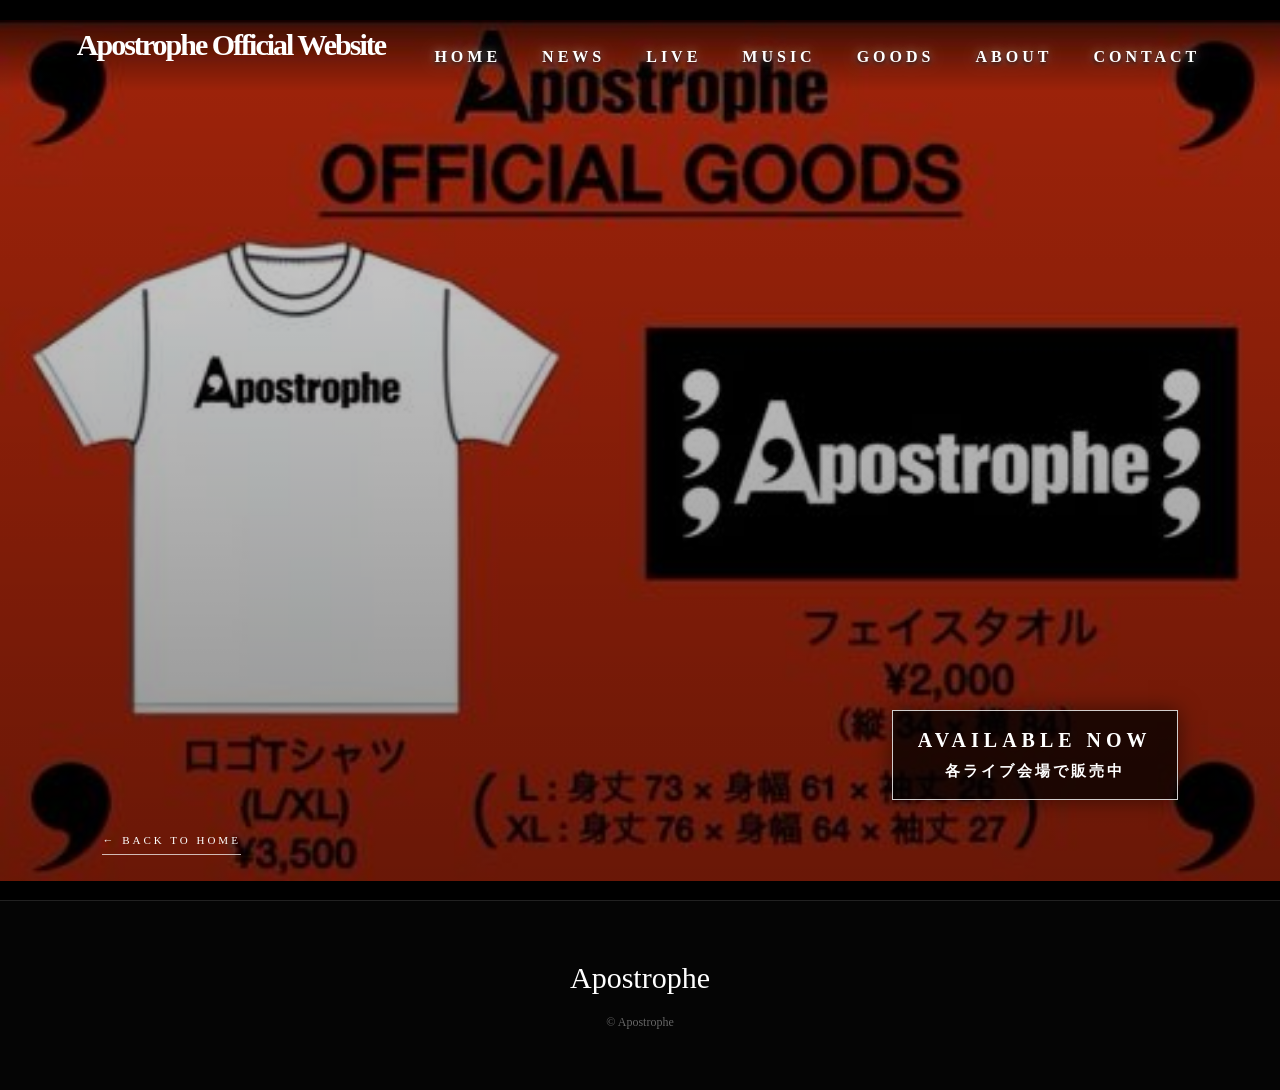
==== commit 341dbbb0: "Ver.01" ====
--- a/goods.html
+++ b/goods.html
@@ -23,7 +23,7 @@
         <div class="logo">
 
             <a href="index.html">
-                Apostrophe
+                Apostrophe Official Website
             </a>
 
         </div>
--- a/css/style.css
+++ b/css/style.css
@@ -1,551 +1,674 @@
 /* ====================
-   RESET
+  RESET
 ===================== */
 
 * {
-    margin: 0;
-    padding: 0;
-    box-sizing: border-box;
+margin: 0;
+padding: 0;
+box-sizing: border-box;
 }
 
 
 html {
-    scroll-behavior: smooth;
+scroll-behavior: smooth;
 }
 
 
 body {
-    background: #080808;
+background: #080808;
+color: #ffffff;
+font-family: "Times New Roman",
+"Yu Mincho",
+serif;
+}
+
+
+a {
+color: inherit;
+text-decoration: none;
+}
+
+
+
+/* ====================
+  HEADER
+===================== */
+
+.header {
+
+position: fixed;
+
+top: 0;
+left: 0;
+
+width: 100%;
+
+height: 90px;
+
+display: flex;
+
+align-items: center;
+
+justify-content: space-between;
+
+padding: 0 6%;
+
+z-index: 100;
+
+background:
+linear-gradient(
+to bottom,
+rgba(0,0,0,0.8),
+transparent
+);
+
+}
+
+
+.logo {
+
+font-size: 30px;
+
+font-weight: bold;
+
+letter-spacing: -2px;
+
+}
+
+
+.navigation {
+    display: flex;
+    align-items: center;
+    gap: 35px;
+
+    /* 右上メニュー全体を下へ */
+    transform: translateY(12px);
+}
+
+.navigation a {
+    position: relative;
+
+    font-family: "Times New Roman", "Yu Mincho", serif;
+    font-size: 16px;
+    font-weight: bold;
+    letter-spacing: 4px;
+
     color: #ffffff;
-    font-family: "Times New Roman",
-                 "Yu Mincho",
-                 serif;
-}
-
-
-a {
-    color: inherit;
-    text-decoration: none;
-}
-
-
-
-/* ====================
-   HEADER
-===================== */
-
-.header {
-
-    position: fixed;
-
-    top: 0;
-    left: 0;
-
+    padding: 10px 3px;
+
+text-shadow:
+    0 2px 5px #000,
+    0 0 8px rgba(255, 255, 255, 0.5),
+    0 0 18px rgba(255, 255, 255, 0.25);
+
+    transition: 0.35s ease;
+}
+
+
+/* 下の装飾ライン */
+.navigation a::after {
+    content: "";
+
+    position: absolute;
+    left: 50%;
+    bottom: 3px;
+
+    width: 0;
+    height: 1px;
+
+    background: #ffffff;
+
+    box-shadow:
+        0 0 6px rgba(255, 255, 255, 0.8),
+        0 0 12px rgba(255, 255, 255, 0.4);
+
+    transform: translateX(-50%);
+
+    transition: width 0.35s ease;
+}
+
+
+/* マウスを乗せた時 */
+.navigation a:hover {
+    opacity: 1;
+
+    letter-spacing: 5px;
+
+    text-shadow:
+        0 0 6px rgba(255, 255, 255, 0.8),
+        0 0 15px rgba(255, 255, 255, 0.45);
+}
+
+.navigation a:hover::after {
     width: 100%;
-
-    height: 90px;
-
-    display: flex;
-
-    align-items: center;
-
-    justify-content: space-between;
-
-    padding: 0 6%;
-
-    z-index: 100;
+}
+
+.menu-button {
+
+display: none;
+
+background: none;
+
+border: none;
+
+color: white;
+
+letter-spacing: 2px;
+
+}
+
+.mobile-actions {
+    display: none;
+}
+
+
+
+/* ====================
+  HERO
+===================== */
+
+.hero {
+
+position: relative;
+
+height: 100vh;
+
+min-height: 700px;
+
+display: flex;
+
+align-items: center;
+
+justify-content: center;
+
+text-align: center;
+
+background-image:
+url("../images/hero.jpg");
+
+    background-size: cover;
+    background-size: 90% auto;
+
+    background-repeat: no-repeat;
+
+background-position: center;
+
+    background-color: #080808;
+
+}
+
+
+.hero-overlay {
+
+position: absolute;
+
+inset: 0;
+
+background:
+linear-gradient(
+            rgba(0,0,0,0.35),
+            rgba(0,0,0,0.7)
+            rgba(0,0,0,0.22),
+            rgba(0,0,0,0.48)
+);
+
+}
+
+
+.hero-content {
+
+position: relative;
+
+z-index: 2;
+
+}
+
+
+.hero-subtitle {
+
+    font-size: 12px;
+    font-size: 18px;
+
+    letter-spacing: 8px;
+
+    font-weight: bold;
+
+    margin-bottom: 40px;
+
+    letter-spacing: 6px;
+    text-shadow:
+        0 2px 10px rgba(0,0,0,0.8);
+
+    margin-bottom: 30px;
+    transform: translateY(50px);
+
+}
+
+
+.hero h1 {
+
+font-size: clamp(70px, 12vw, 180px);
+
+font-weight: normal;
+
+letter-spacing: -7px;
+
+line-height: 1;
+
+text-shadow:
+0 0 20px rgba(255,255,255,0.4);
+
+}
+
+
+.hero-tagline {
+
+margin-top: 30px;
+
+font-size: 13px;
+
+letter-spacing: 7px;
+
+}
+
+
+.hero-button {
+    position: relative;
+    display: inline-block;
+
+    margin-top: 45px;
+    padding: 16px 55px;
+
+    color: #ffffff;
+
+    border: 1px solid rgba(255, 255, 255, 0.85);
+
+    font-family: "Times New Roman", "Yu Mincho", serif;
+    font-size: 12px;
+    font-weight: bold;
+    letter-spacing: 6px;
 
     background:
         linear-gradient(
-            to bottom,
-            rgba(0,0,0,0.8),
-            transparent
+            135deg,
+            rgba(255, 255, 255, 0.03),
+            rgba(255, 255, 255, 0.12),
+            rgba(255, 255, 255, 0.03)
         );
 
-}
-
-
-.logo {
-
-    font-size: 30px;
-
-    font-weight: bold;
-
-    letter-spacing: -2px;
-
-}
-
-
-.navigation {
-
-    display: flex;
-
-    gap: 35px;
-
-}
-
-
-.navigation a {
-
-    font-size: 13px;
-
-    letter-spacing: 3px;
-
-    transition: 0.3s;
-
-}
-
-
-.navigation a:hover {
-
-    opacity: 0.5;
-
-}
-
-
-.menu-button {
-
-    display: none;
-
-    background: none;
-
-    border: none;
-
-    color: white;
-
-    letter-spacing: 2px;
-
-}
-
-
-
-/* ====================
-   HERO
-===================== */
-
-.hero {
-
-    position: relative;
-
-    height: 100vh;
-
-    min-height: 700px;
-
-    display: flex;
-
-    align-items: center;
-
-    justify-content: center;
-
-    text-align: center;
-
-    background-image:
-        url("../images/hero.jpg");
-
-    background-size: 90% auto;
-
-    background-repeat: no-repeat;
-
-    background-position: center;
-
-    background-color: #080808;
-
-}
-
-
-.hero-overlay {
-
+    box-shadow:
+        0 0 12px rgba(255, 255, 255, 0.15),
+        inset 0 0 12px rgba(255, 255, 255, 0.05);
+
+    text-shadow:
+        0 0 8px rgba(255, 255, 255, 0.7);
+
+    transition:
+        background 0.4s ease,
+        box-shadow 0.4s ease,
+        transform 0.4s ease,
+        letter-spacing 0.4s ease;
+}
+
+
+/* 四隅の装飾 */
+.hero-button::before,
+.hero-button::after {
+    content: "";
     position: absolute;
 
-    inset: 0;
+    width: 12px;
+    height: 12px;
+
+    transition: 0.4s ease;
+}
+
+.hero-button::before {
+    top: -4px;
+    left: -4px;
+
+    border-top: 1px solid #ffffff;
+    border-left: 1px solid #ffffff;
+}
+
+.hero-button::after {
+    right: -4px;
+    bottom: -4px;
+
+    border-right: 1px solid #ffffff;
+    border-bottom: 1px solid #ffffff;
+}
+
+
+/* マウスを乗せた時 */
+.hero-button:hover {
+    color: #ffffff;
 
     background:
         linear-gradient(
-            rgba(0,0,0,0.22),
-            rgba(0,0,0,0.48)
+            135deg,
+            rgba(255, 255, 255, 0.08),
+            rgba(255, 255, 255, 0.20),
+            rgba(255, 255, 255, 0.08)
         );
 
-}
-
-
-.hero-content {
-
-    position: relative;
-
-    z-index: 2;
-
-}
-
-
-.hero-subtitle {
-
-    font-size: 18px;
+    box-shadow:
+        0 0 15px rgba(255, 255, 255, 0.35),
+        0 0 35px rgba(255, 255, 255, 0.18),
+        inset 0 0 15px rgba(255, 255, 255, 0.08);
 
     letter-spacing: 8px;
 
-    font-weight: bold;
-
-    margin-bottom: 40px;
-
-    text-shadow:
-        0 2px 10px rgba(0,0,0,0.8);
-
-    transform: translateY(50px);
-
-}
-
-
-.hero h1 {
-
-    font-size: clamp(70px, 12vw, 180px);
-
-    font-weight: normal;
-
-    letter-spacing: -7px;
-
-    line-height: 1;
-
-    text-shadow:
-        0 0 20px rgba(255,255,255,0.4);
-
-}
-
-
-.hero-tagline {
-
-    margin-top: 30px;
-
-    font-size: 13px;
-
-    letter-spacing: 7px;
-
-}
-
-
-.hero-button {
-
-    display: inline-block;
-
-    margin-top: 45px;
-
-    padding: 15px 45px;
-
-    border: 1px solid rgba(255,255,255,0.7);
-
-    font-size: 12px;
-
-    letter-spacing: 4px;
-
-    transition: 0.4s;
-
-}
-
-
-.hero-button:hover {
-
-    background: white;
-
-    color: black;
-
+    transform: translateY(-3px);
+}
+
+.hero-button:hover::before {
+    top: -7px;
+    left: -7px;
+}
+
+.hero-button:hover::after {
+    right: -7px;
+    bottom: -7px;
 }
 
 
 .scroll {
 
-    position: absolute;
-
-    bottom: 35px;
-
-    left: 50%;
-
-    transform: translateX(-50%);
-
-    font-size: 10px;
-
-    letter-spacing: 5px;
+position: absolute;
+
+bottom: 35px;
+
+left: 50%;
+
+transform: translateX(-50%);
+
+font-size: 10px;
+
+letter-spacing: 5px;
 
 }
 
 
 .scroll span {
 
-    display: block;
-
-    margin-top: 10px;
-
-    font-size: 20px;
-
-}
-
-
-
-/* ====================
-   SECTION
+display: block;
+
+margin-top: 10px;
+
+font-size: 20px;
+
+}
+
+
+
+/* ====================
+  SECTION
 ===================== */
 
 .section {
 
-    padding: 130px 8%;
-
-    background: #0b0b0b;
+padding: 130px 8%;
+
+background: #0b0b0b;
 
 }
 
 
 .dark-section {
 
-    background: #050505;
+background: #050505;
 
 }
 
 
 .section-title {
 
-    display: flex;
-
-    align-items: center;
-
-    gap: 25px;
-
-    margin-bottom: 70px;
-
-    border-bottom: 1px solid #333;
-
-    padding-bottom: 20px;
+display: flex;
+
+align-items: center;
+
+gap: 25px;
+
+margin-bottom: 70px;
+
+border-bottom: 1px solid #333;
+
+padding-bottom: 20px;
 
 }
 
 
 .section-title span {
 
-    font-size: 12px;
-
-    color: #888;
-
-    letter-spacing: 3px;
+font-size: 12px;
+
+color: #888;
+
+letter-spacing: 3px;
 
 }
 
 
 .section-title h2 {
 
-    font-size: 30px;
-
-    font-weight: normal;
-
-    letter-spacing: 7px;
-
-}
-
-
-
-/* ====================
-   NEWS
+font-size: 30px;
+
+font-weight: normal;
+
+letter-spacing: 7px;
+
+}
+
+
+
+/* ====================
+  NEWS
 ===================== */
 
 .news-list {
 
-    max-width: 1000px;
+max-width: 1000px;
 
 }
 
 
 .news-item {
 
-    display: grid;
-
-    grid-template-columns: 150px 1fr;
-
-    padding: 25px 0;
-
-    border-bottom: 1px solid #292929;
+display: grid;
+
+grid-template-columns: 150px 1fr;
+
+padding: 25px 0;
+
+border-bottom: 1px solid #292929;
 
 }
 
 
 .news-item time {
 
-    color: #999;
-
-    font-size: 13px;
+color: #999;
+
+font-size: 13px;
 
 }
 
 
 .news-item p {
 
-    font-size: 15px;
-
-}
-
-
-
-/* ====================
-   MUSIC
+font-size: 15px;
+
+}
+
+
+
+/* ====================
+  MUSIC
 ===================== */
 
 .coming-soon {
 
-    min-height: 300px;
-
-    display: flex;
-
-    flex-direction: column;
-
-    justify-content: center;
-
-    align-items: center;
-
-    border: 1px solid #333;
+min-height: 300px;
+
+display: flex;
+
+flex-direction: column;
+
+justify-content: center;
+
+align-items: center;
+
+border: 1px solid #333;
 
 }
 
 
 .coming-title {
 
-    font-size: 50px;
-
-    letter-spacing: 12px;
+font-size: 50px;
+
+letter-spacing: 12px;
 
 }
 
 
 .coming-soon p:last-child {
 
-    margin-top: 20px;
-
-    color: #888;
-
-    letter-spacing: 4px;
-
-}
-
-
-
-/* ====================
-   GOODS
+margin-top: 20px;
+
+color: #888;
+
+letter-spacing: 4px;
+
+}
+
+
+
+/* ====================
+  GOODS
 ===================== */
 
 .goods-content {
 
-    display: flex;
-
-    justify-content: space-between;
-
-    align-items: center;
-
-    max-width: 1000px;
+display: flex;
+
+justify-content: space-between;
+
+align-items: center;
+
+max-width: 1000px;
 
 }
 
 
 .goods-title {
 
-    font-size: 35px;
-
-    letter-spacing: 5px;
-
-    line-height: 1.5;
+font-size: 35px;
+
+letter-spacing: 5px;
+
+line-height: 1.5;
 
 }
 
 
 .goods-content p:not(.goods-title) {
 
-    margin-top: 25px;
-
-    color: #888;
+margin-top: 25px;
+
+color: #888;
 
 }
 
 
 .line-button {
 
-    border-bottom: 1px solid white;
-
-    padding-bottom: 10px;
-
-    letter-spacing: 3px;
-
-}
-
-
-
-/* ====================
-   LIVE
+border-bottom: 1px solid white;
+
+padding-bottom: 10px;
+
+letter-spacing: 3px;
+
+}
+
+
+
+/* ====================
+  LIVE
 ===================== */
 
 .live-message {
 
-    text-align: center;
-
-    padding: 100px 0;
+text-align: center;
+
+padding: 100px 0;
 
 }
 
 
 .live-message p {
 
-    letter-spacing: 5px;
-
-    color: #888;
+letter-spacing: 5px;
+
+color: #888;
 
 }
 
 
 .live-message h3 {
 
-    margin-top: 25px;
-
-    font-size: 50px;
-
-    letter-spacing: 10px;
-
-    font-weight: normal;
-
-}
-
-
-
-/* ====================
-   ABOUT
+margin-top: 25px;
+
+font-size: 50px;
+
+letter-spacing: 10px;
+
+font-weight: normal;
+
+}
+
+
+
+/* ====================
+  ABOUT
 ===================== */
 
 .about-text {
 
-    max-width: 700px;
+max-width: 700px;
 
 }
 
 
 .about-text h3 {
 
-    font-size: 60px;
-
-    font-weight: normal;
+font-size: 60px;
+
+font-weight: normal;
 
 }
 
 
 .about-text p {
 
-    margin-top: 30px;
-
-    line-height: 2;
-
-    color: #aaa;
-
-}
-
-
-
-/* ====================
-   FOLLOW
+margin-top: 30px;
+
+line-height: 2;
+
+color: #aaa;
+
+}
+
+
+
+/* ====================
+  FOLLOW
 ===================== */
 
 .official-social {
 
-    margin-bottom: 80px;
+margin-bottom: 80px;
 
 }
 
@@ -553,309 +676,301 @@
 .official-social > p,
 .member-instagram > p {
 
-    letter-spacing: 5px;
-
-    margin-bottom: 25px;
-
-    color: #999;
+letter-spacing: 5px;
+
+margin-bottom: 25px;
+
+color: #999;
 
 }
 
 
 .social-button {
 
-    display: inline-block;
-
-    border: 1px solid #555;
-
-    padding: 18px 50px;
-
-    letter-spacing: 3px;
-
-    transition: 0.3s;
+display: inline-block;
+
+border: 1px solid #555;
+
+padding: 18px 50px;
+
+letter-spacing: 3px;
+
+transition: 0.3s;
 
 }
 
 
 .social-button:hover {
 
-    background: white;
-
-    color: black;
+background: white;
+
+color: black;
 
 }
 
 
 .members {
 
-    display: grid;
-
-    grid-template-columns:
-        repeat(3, 1fr);
-
-    gap: 20px;
+display: grid;
+
+grid-template-columns:
+repeat(3, 1fr);
+
+gap: 20px;
 
 }
 
 
 .members a {
 
-    padding: 40px 30px;
-
-    border: 1px solid #333;
-
-    font-size: 20px;
-
-    transition: 0.3s;
+padding: 40px 30px;
+
+border: 1px solid #333;
+
+font-size: 20px;
+
+transition: 0.3s;
 
 }
 
 
 .members a:hover {
 
-    border-color: white;
+border-color: white;
 
 }
 
 
 .members span {
 
-    display: block;
-
-    margin-top: 15px;
-
-    font-size: 12px;
-
-    color: #888;
-
-    letter-spacing: 2px;
-
-}
-
-
-
-/* ====================
-   CONTACT
+display: block;
+
+margin-top: 15px;
+
+font-size: 12px;
+
+color: #888;
+
+letter-spacing: 2px;
+
+}
+
+
+
+/* ====================
+  CONTACT
 ===================== */
 
 .contact-content {
 
-    display: flex;
-
-    justify-content: space-between;
-
-    max-width: 900px;
+display: flex;
+
+justify-content: space-between;
+
+max-width: 900px;
 
 }
 
 
 .contact-content p {
 
-    color: #888;
-
-    letter-spacing: 3px;
+color: #888;
+
+letter-spacing: 3px;
 
 }
 
 
 .contact-content a {
 
-    border-bottom: 1px solid white;
-
-    padding-bottom: 10px;
-
-    letter-spacing: 3px;
-
-}
-
-
-
-/* ====================
-   FOOTER
+border-bottom: 1px solid white;
+
+padding-bottom: 10px;
+
+letter-spacing: 3px;
+
+}
+
+
+
+/* ====================
+  FOOTER
 ===================== */
 
 footer {
 
-    padding: 60px 8%;
-
-    text-align: center;
-
-    border-top: 1px solid #222;
-
-    background: #050505;
+padding: 60px 8%;
+
+text-align: center;
+
+border-top: 1px solid #222;
+
+background: #050505;
 
 }
 
 
 .footer-logo {
 
-    font-size: 30px;
-
-    margin-bottom: 20px;
+font-size: 30px;
+
+margin-bottom: 20px;
 
 }
 
 
 footer p {
 
-    color: #666;
-
-    font-size: 12px;
-
-}
-
-
-
-/* ====================
-   MOBILE
-===================== */
+color: #666;
+
+font-size: 12px;
+
+}
+
+
+
+/* ====================
+  MOBILE
+  ===================== */
 
 @media (max-width: 768px) {
 
+    body {
+        background: #080808;
+    }
 
     .header {
-
         height: 70px;
-
         padding: 0 6%;
-
-    }
-
+    }
 
     .logo {
-
         font-size: 24px;
-
-    }
-
+    }
 
     .navigation {
-
         display: none;
-
-    }
-
+    }
 
     .menu-button {
-
         display: block;
-
-    }
-
-
+        cursor: pointer;
+        font-size: 12px;
+    }
+
+    /* HERO */
     .hero {
-
         min-height: 650px;
-
-    }
-
+        background-size: 90% auto;
+        background-position: center;
+    }
 
     .hero h1 {
-
         font-size: 70px;
-
         letter-spacing: -4px;
-
-    }
-
+    }
 
     .hero-subtitle {
-
-        font-size: 9px;
-
-        letter-spacing: 4px;
-
-    }
-
+        font-size: 18px;
+        letter-spacing: 6px;
+    }
 
     .hero-tagline {
-
-        font-size: 9px;
-
-        letter-spacing: 4px;
-
-    }
-
-
+        font-size: 13px;
+        letter-spacing: 7px;
+    }
+
+    /* PCと同じ黒系デザイン */
     .section {
-
         padding: 90px 7%;
-
-    }
-
+        background: #0b0b0b;
+        color: #ffffff;
+    }
+
+    .dark-section {
+        background: #050505;
+        color: #ffffff;
+    }
+
+    .section-title {
+        margin-bottom: 70px;
+        padding-bottom: 20px;
+    }
 
     .section-title h2 {
-
         font-size: 23px;
-
-    }
-
+    }
+
+    /* NEWS */
+    .news-list {
+        max-width: 100%;
+    }
 
     .news-item {
-
         grid-template-columns: 1fr;
-
         gap: 10px;
-
-    }
-
+        padding: 25px 0;
+        background: transparent;
+        color: #ffffff;
+    }
+
+    /* MUSIC */
+    .coming-soon {
+        background: transparent;
+        color: #ffffff;
+    }
 
     .coming-title {
-
         font-size: 27px;
-
         letter-spacing: 6px;
-
-    }
-
-
+    }
+
+    /* GOODS */
     .goods-content {
-
         display: block;
-
-    }
-
+    }
 
     .line-button {
-
         display: inline-block;
-
         margin-top: 40px;
-
-    }
-
+    }
+
+    /* LIVE */
+    .live-message {
+        background: transparent;
+        color: #ffffff;
+    }
 
     .live-message h3 {
-
         font-size: 30px;
-
-    }
-
-
+    }
+
+    /* ABOUT */
+    .about-text h3 {
+        font-size: 45px;
+    }
+
+    /* FOLLOW */
     .members {
-
         grid-template-columns: 1fr;
-
-    }
-
-
+    }
+
+    /* CONTACT */
     .contact-content {
-
         display: block;
-
-    }
-
+    }
 
     .contact-content a {
-
         display: inline-block;
-
         margin-top: 30px;
-
-    }
-
-}
-
+    }
+
+    footer {
+        background: #050505;
+        color: #ffffff;
+    }
+
+}
 
 /* ====================
    GOODS HERO PAGE
@@ -1047,44 +1162,129 @@
 
 /* ====================
    MOBILE MENU
-==================== */
+   ==================== */
 
 @media (max-width: 768px) {
 
     .navigation.menu-open {
         display: flex !important;
-
         position: fixed;
         top: 70px;
         left: 0;
-
         width: 100%;
-
         flex-direction: column;
         align-items: center;
-
         gap: 0;
-
         padding: 20px 0;
-
         background: rgba(0, 0, 0, 0.96);
-
         border-top: 1px solid #333;
-
         z-index: 999;
     }
 
     .navigation.menu-open a {
         display: block;
-
         width: 100%;
-
         padding: 18px 0;
-
         text-align: center;
-
         font-size: 12px;
         letter-spacing: 4px;
     }
 
-}+    /* ====================
+   MOBILE HERO
+===================== */
+
+.header {
+    height: 70px;
+    padding: 0 6%;
+}
+
+/* 左上タイトル */
+.logo {
+    font-size: 20px;
+    letter-spacing: 0;
+}
+
+/* PCナビを隠す */
+.navigation {
+    display: none;
+}
+
+/* 右上MENUも隠す */
+.menu-button {
+    display: none;
+}
+
+
+/* HERO */
+.hero {
+    height: auto;
+    min-height: 0;
+
+    margin-top: 70px;
+
+    /* 写真を大きく */
+    background-size: 110% auto;
+    background-position: center;
+    background-repeat: no-repeat;
+
+    /* スマホで写真の高さを確保 */
+    aspect-ratio: 4 / 3;
+}
+
+
+/* 写真上の文字を全部消す */
+.hero-subtitle,
+.hero-button,
+.scroll,
+.hero-tagline {
+    display: none;
+}
+
+
+/* ====================
+   写真下の操作エリア
+===================== */
+
+.mobile-actions {
+    display: flex;
+
+    justify-content: center;
+    align-items: center;
+
+    gap: 20px;
+
+    padding: 28px 7% 35px;
+
+    background: #080808;
+}
+
+
+/* MENU / EXPLORE 共通 */
+.mobile-menu-button,
+.mobile-explore-button {
+    width: 145px;
+
+    padding: 15px 10px;
+
+    background: transparent;
+
+    border: 1px solid rgba(255, 255, 255, 0.7);
+
+    color: #ffffff;
+
+    font-family: "Times New Roman", "Yu Mincho", serif;
+    font-size: 14px;
+    font-weight: bold;
+    letter-spacing: 4px;
+
+    text-align: center;
+
+    box-shadow:
+        0 0 10px rgba(255, 255, 255, 0.12);
+
+    cursor: pointer;
+}
+
+}
+
